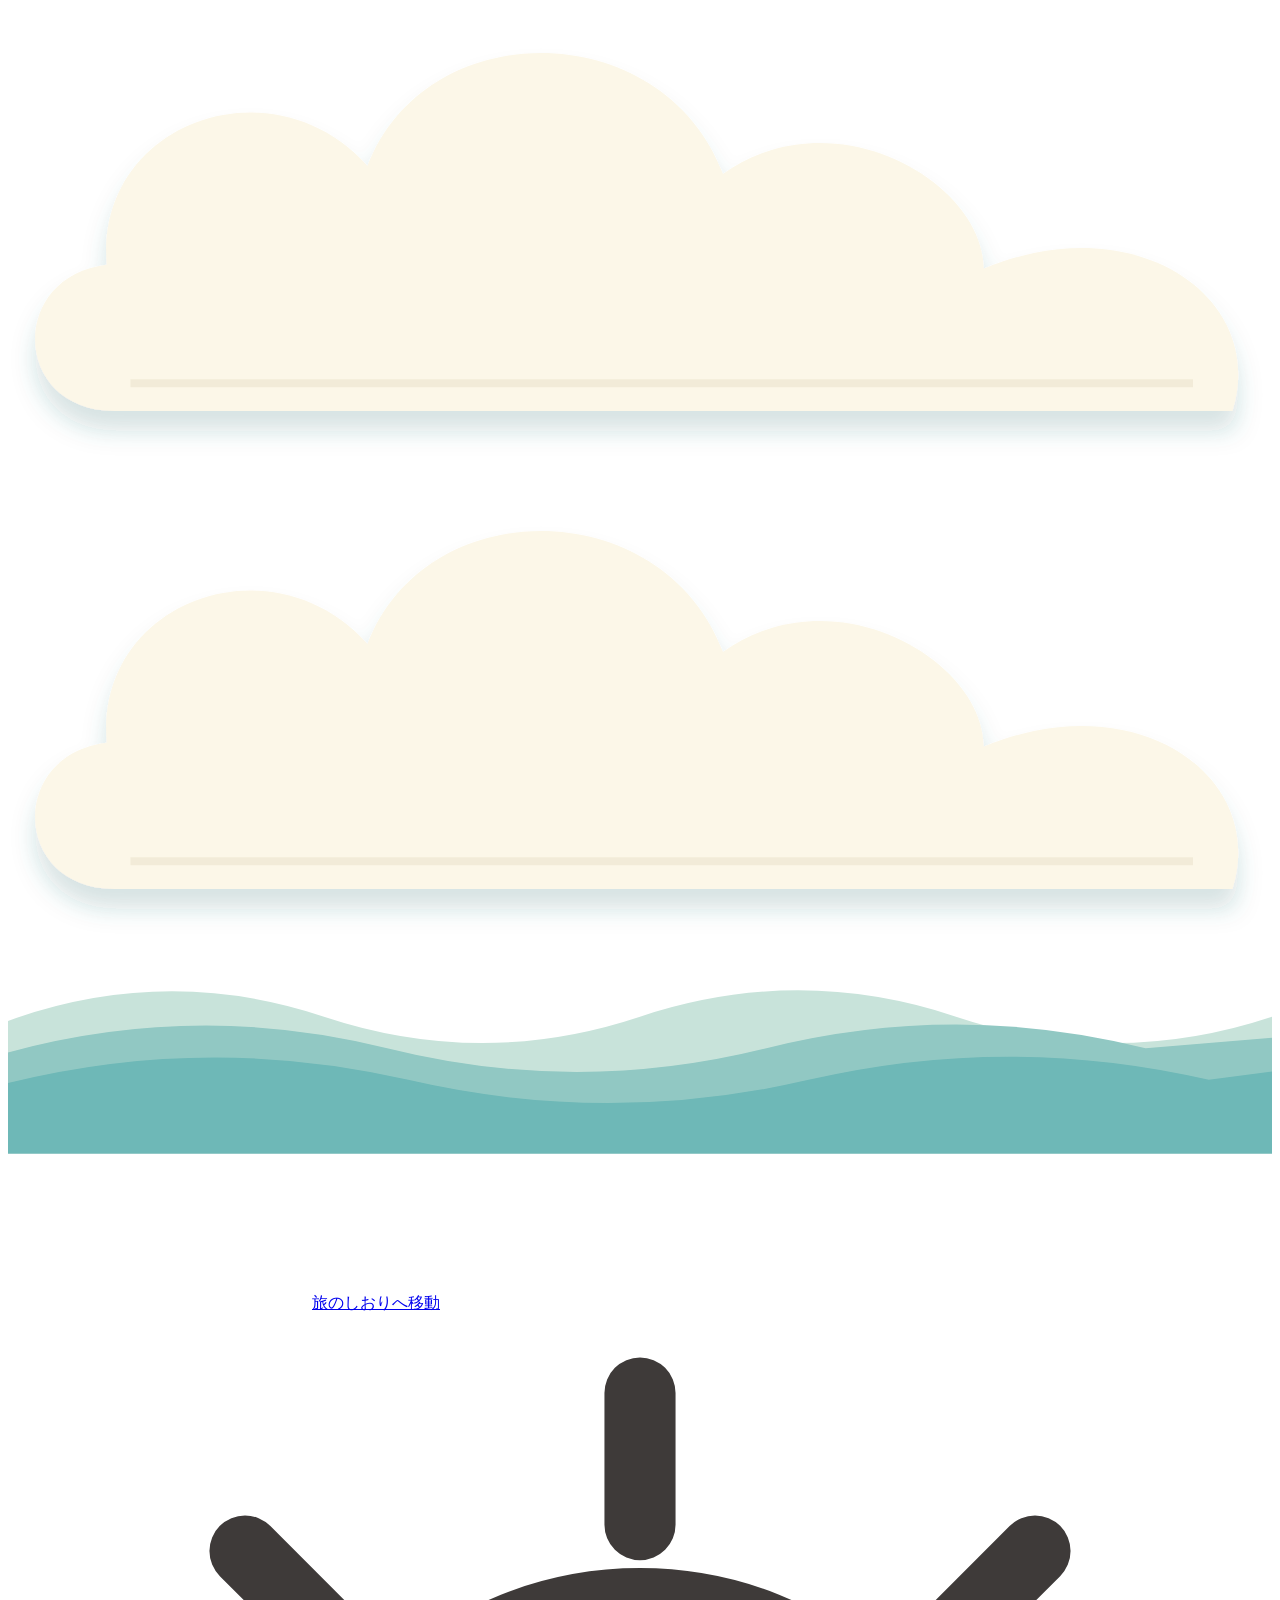
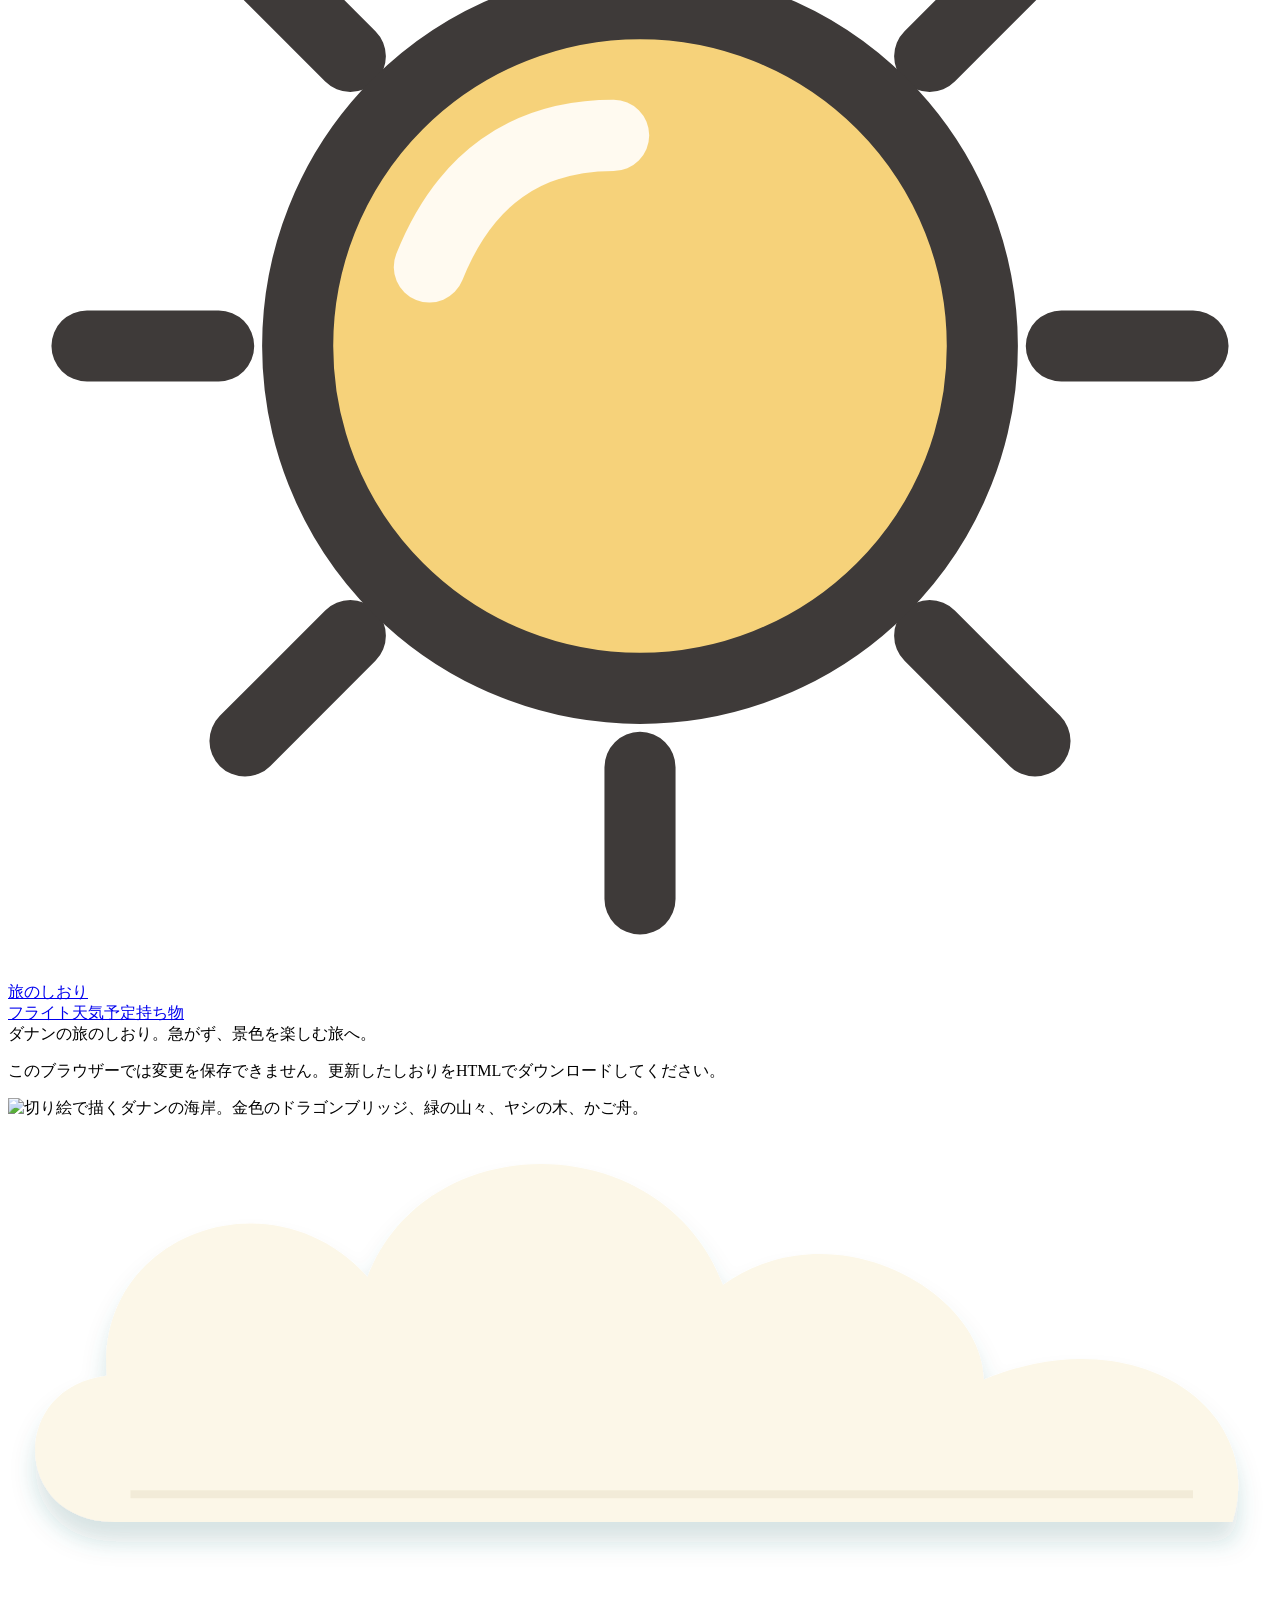
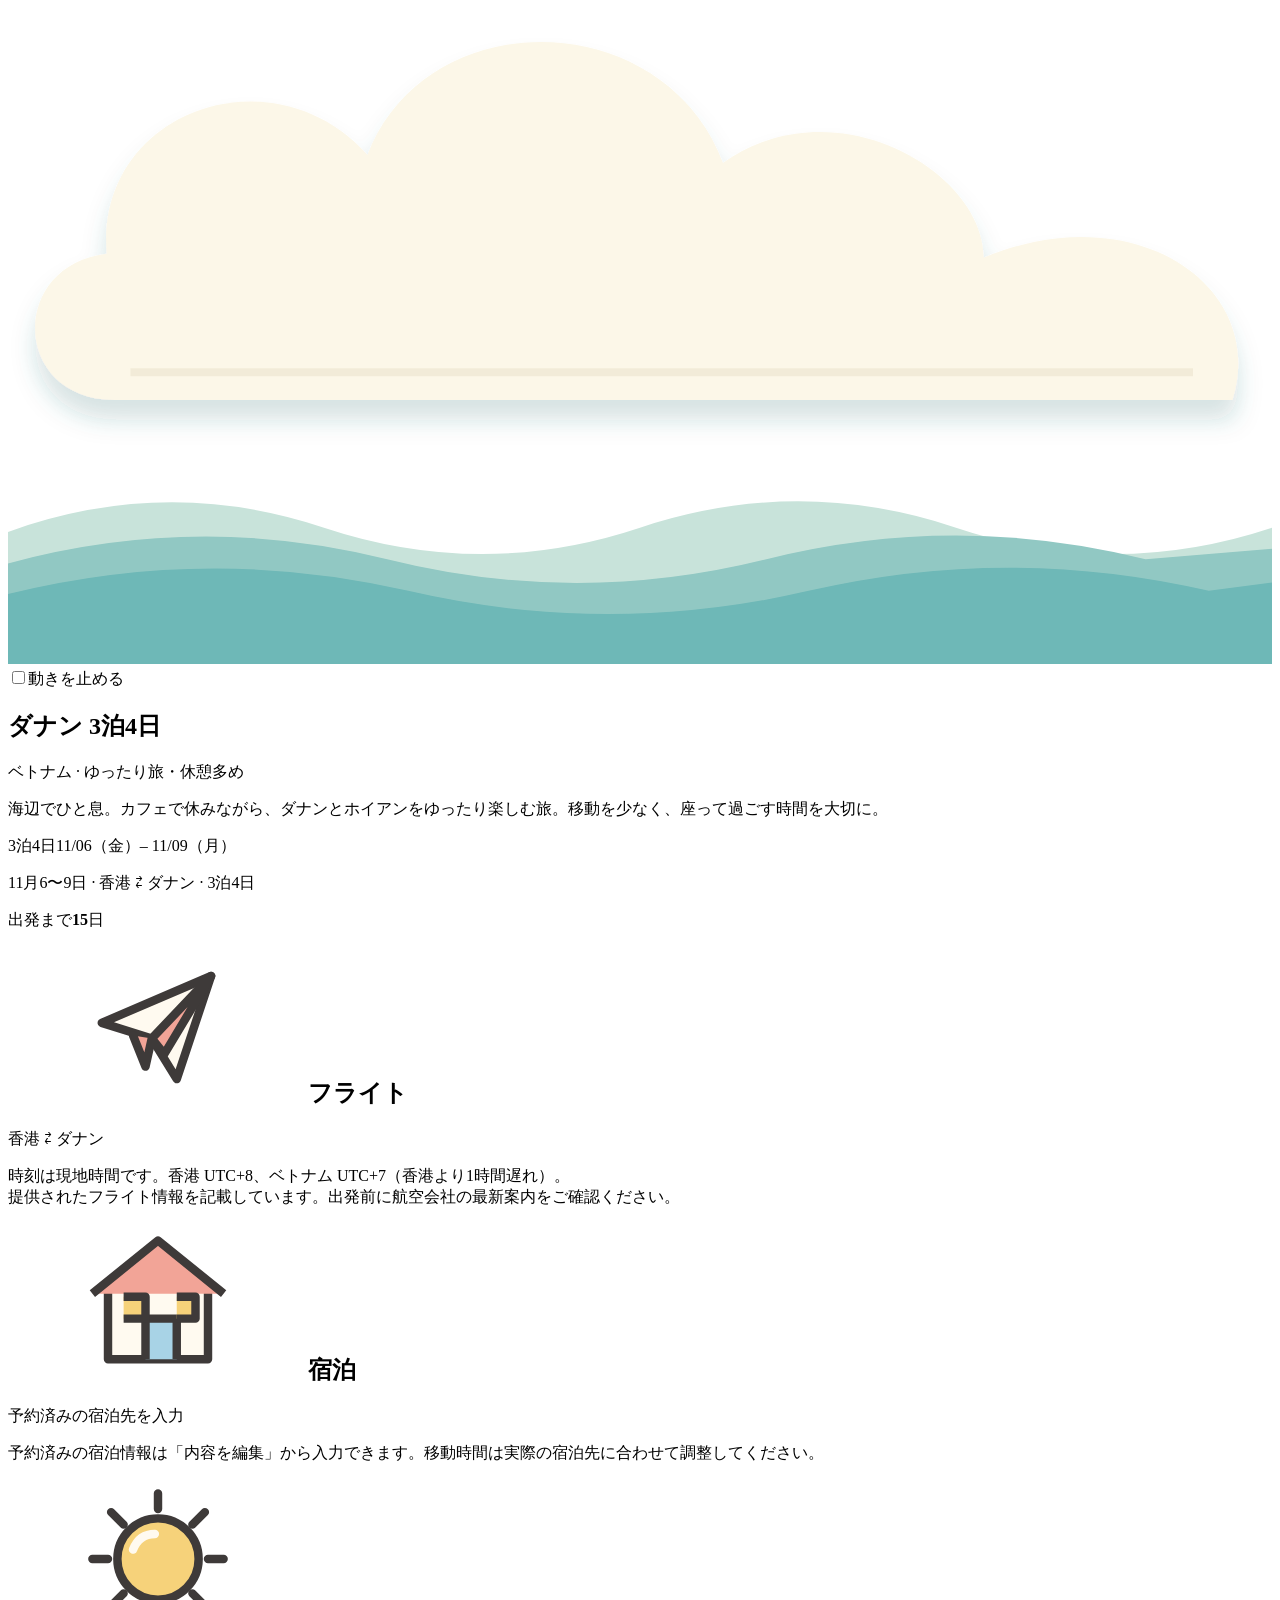
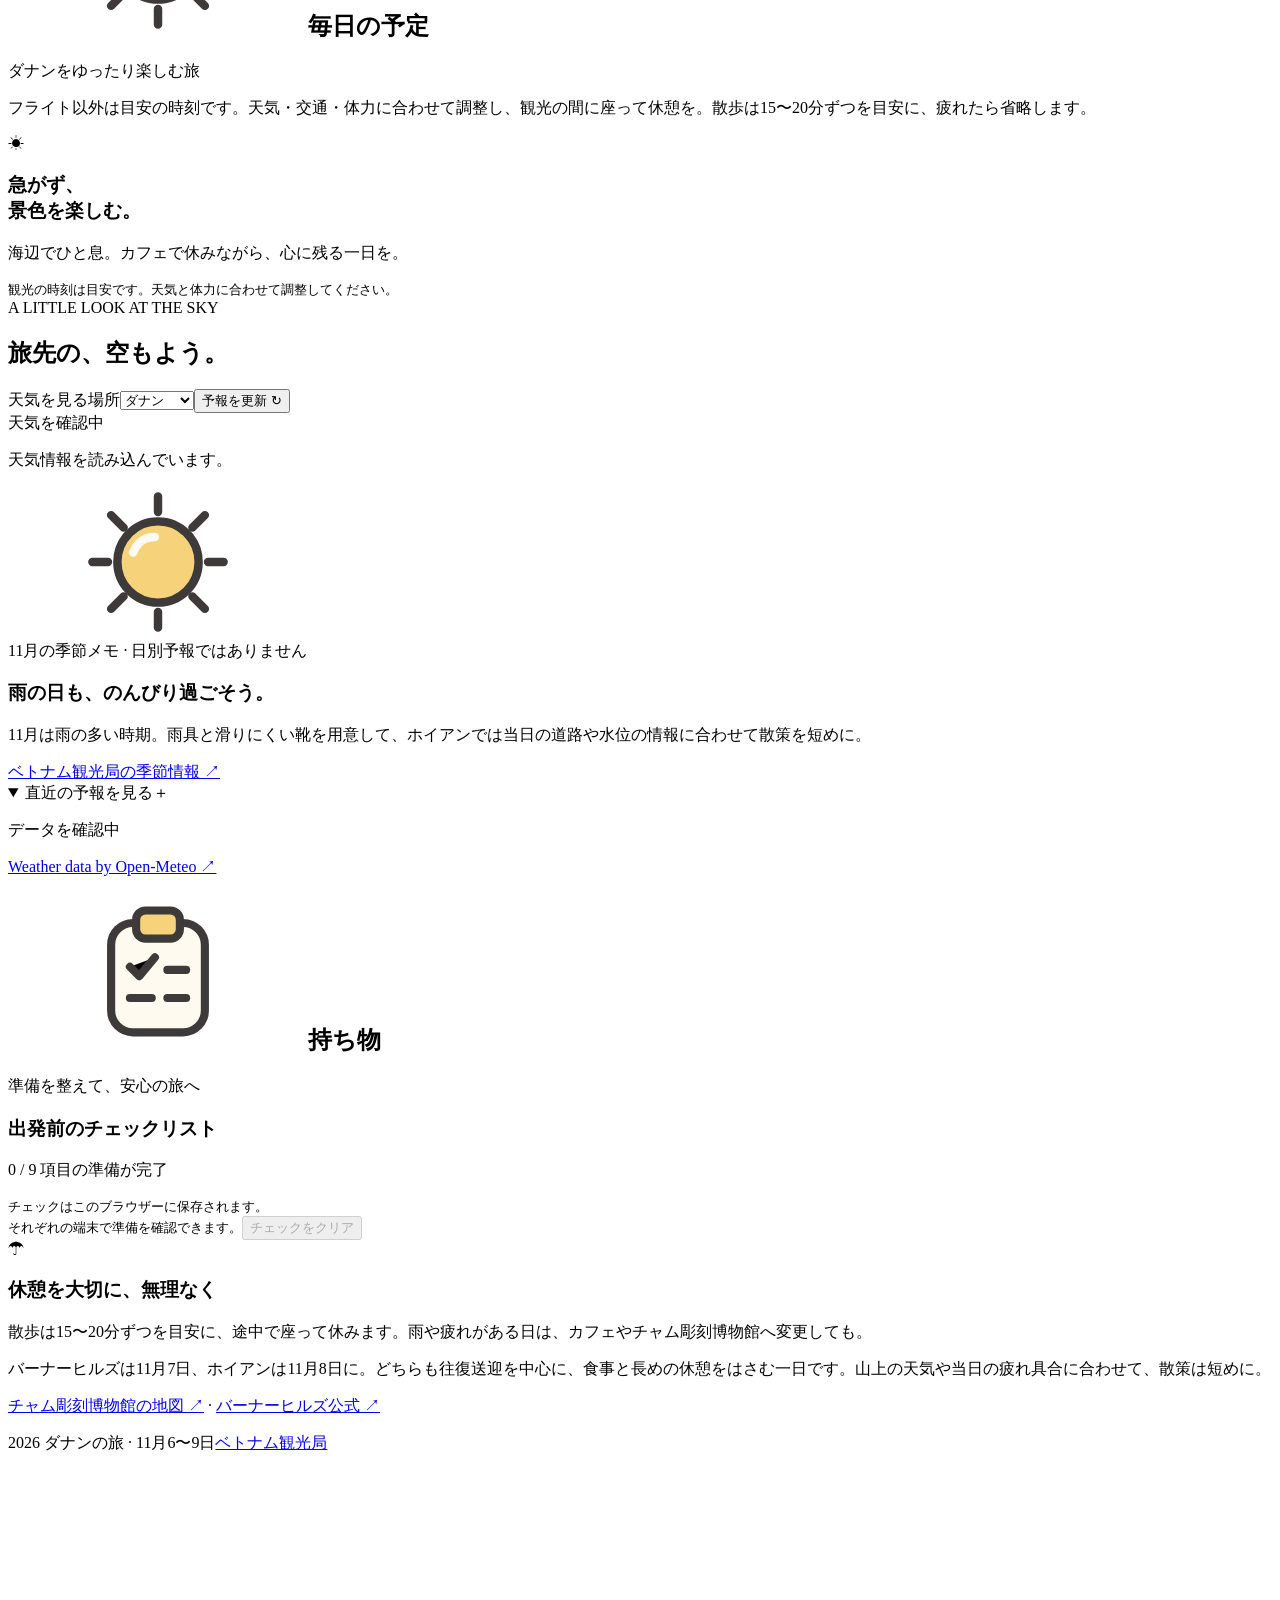
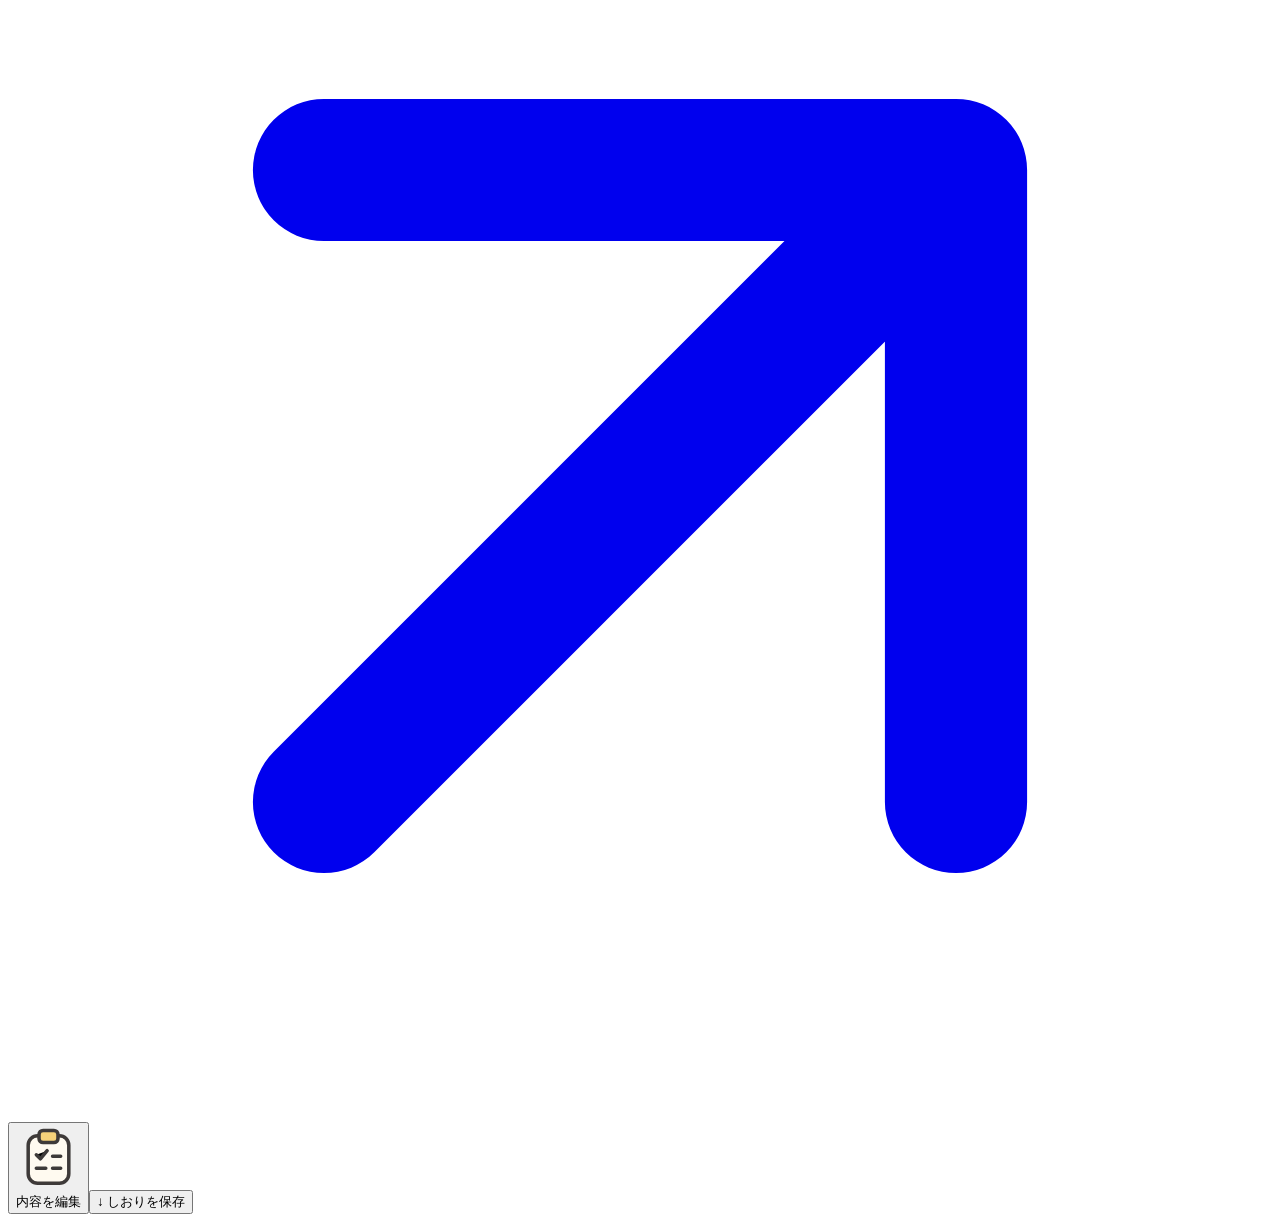
==== src/template.html @ 10da9d97 "Publish Japanese Da Nang and Hoi An trip planner" ====
<!doctype html>
<html lang="ja"><head>
  <meta charset="utf-8">
  <meta name="viewport" content="width=device-width,initial-scale=1">
  <meta name="theme-color" content="#fffcf6">
  <meta name="description" content="2026年11月6〜9日、ダナン3泊4日のゆったり旅。HX548／HX549、休憩多めのダナン観光と一日かけて楽しむホイアン。編集・保存できる日本語の旅のしおりです。">
  <title>ダナン 3泊4日｜旅のしおり</title>
  <style id="site-style">/* SITE_STYLE */</style><style id="appearance-overrides"></style>


<style id="font-face">/* FONT_FACE */</style>
<style id="weather-style">/* WEATHER_STYLE */</style>
<script type="text/plain" id="font-license">/* FONT_LICENSE */</script>
</head>
<body><div class="paper-backdrop" aria-hidden="true"><span class="backdrop-sun"></span><svg class="paper-cloud " viewBox="0 0 320 120" aria-hidden="true"><defs><filter id="paper-background-cloud-shadow" x="-15%" y="-25%" width="140%" height="160%"><feDropShadow dx="0" dy="5" stdDeviation="3" flood-color="#2e6967" flood-opacity=".19"/></filter></defs><path filter="url(#paper-background-cloud-shadow)" d="M27 102C1 102 0 68 25 65C22 29 67 13 91 40C106 1 166 2 181 42C209 22 247 44 247 66C285 50 319 73 310 102Z" fill="#fcf7e8"/><path d="M31 95H300" stroke="#e9e0c9" stroke-width="2" opacity=".5"/></svg><svg class="paper-cloud two" viewBox="0 0 320 120" aria-hidden="true"><defs><filter id="paper-background-cloud-shadow-two" x="-15%" y="-25%" width="140%" height="160%"><feDropShadow dx="0" dy="5" stdDeviation="3" flood-color="#2e6967" flood-opacity=".19"/></filter></defs><path filter="url(#paper-background-cloud-shadow-two)" d="M27 102C1 102 0 68 25 65C22 29 67 13 91 40C106 1 166 2 181 42C209 22 247 44 247 66C285 50 319 73 310 102Z" fill="#fcf7e8"/><path d="M31 95H300" stroke="#e9e0c9" stroke-width="2" opacity=".5"/></svg><svg class="background-waves" viewBox="0 0 1200 180" preserveAspectRatio="none" aria-hidden="true"><path d="M0 54Q150 0 300 50T600 50T900 50T1200 50V180H0Z" fill="#c8e3da"/><path d="M0 84Q180 35 360 80T720 80T1080 80L1200 70V180H0Z" fill="#91c8c3"/><path d="M0 113Q190 66 380 110T760 110T1140 110L1200 102V180H0Z" fill="#6eb8b7"/></svg></div>
  <svg class="icon-definitions" xmlns="http://www.w3.org/2000/svg" aria-hidden="true"><defs>
<symbol id="doodle-plane" viewBox="0 0 48 48"><g stroke="#3e3a39" stroke-width="2.7" stroke-linejoin="round" stroke-linecap="round"><path d="m6 23 35-15-11 33-8-13Z" fill="#fffaf0"></path><path d="m22 28 19-20-15 25-4-5-2 9-4-10" fill="#f2a497"></path></g></symbol>
<symbol id="doodle-house" viewBox="0 0 48 48"><g stroke="#3e3a39" stroke-width="2.7" stroke-linejoin="round"><path d="M8 20v22h32V20L24 7Z" fill="#fffaf0"></path><path d="M3 21 24 4l21 17" fill="#f2a497"></path><path d="M20 42V29h10v13" fill="#a8d3e6"></path><path d="M13 22h7v7h-7m17-7h6v7h-6" fill="#f6d27a"></path></g></symbol>
<symbol id="doodle-sun" viewBox="0 0 48 48"><g stroke="#3e3a39" stroke-width="2.7" stroke-linecap="round" stroke-linejoin="round"><path d="M24 3V8M24 40V45M3 24H8M40 24H45M9 9L13 13M35 35L39 39M9 39L13 35M35 13L39 9"/><circle cx="24" cy="24" r="13" fill="#f6d27a"/><path d="M16 21Q18 16 23 16" fill="none" stroke="#fffaf0"/></g></symbol>
<symbol id="doodle-list" viewBox="0 0 48 48"><g stroke="#3e3a39" stroke-width="2.6" stroke-linecap="round" stroke-linejoin="round"><rect x="9" y="8" width="30" height="35" rx="7" fill="#fffaf0"></rect><rect x="17" y="4" width="14" height="9" rx="3" fill="#f6d27a"></rect><path d="m15 22 3 3 5-6m4 4h6M15 32h7m5 0h6"></path></g></symbol>
<symbol id="doodle-bag" viewBox="0 0 48 48"><g stroke="#3e3a39" stroke-width="2.7" stroke-linecap="round" stroke-linejoin="round"><path d="M18 11V5h12v6m-15 32v2m18-2v2"></path><rect x="6" y="11" width="36" height="31" rx="10" fill="#f2a497"></rect><rect x="13" y="18" width="8" height="11" rx="3" fill="#f6d27a"></rect><rect x="27" y="18" width="8" height="11" rx="3" fill="#f6d27a"></rect><path d="M22 35q2 2 4 0"></path></g></symbol>
<symbol id="doodle-bus" viewBox="0 0 48 48"><g stroke="#3e3a39" stroke-width="2.6" stroke-linejoin="round"><rect x="6" y="10" width="36" height="27" rx="7" fill="#f2a497"></rect><path d="M12 16H36V27H12Z" fill="#a8d3e6"></path><path d="M24 16V27"></path><circle cx="15" cy="38" r="5" fill="#3e3a39"></circle><circle cx="34" cy="38" r="5" fill="#3e3a39"></circle><path d="M11 32H16M32 32H37" stroke="#fffaf0"></path></g></symbol><symbol id="doodle-airplane" viewBox="0 0 48 48"><g transform="rotate(35 24 24)" stroke="#3e3a39" stroke-width="2.3" stroke-linecap="round" stroke-linejoin="round"><path d="M21 18V7C21 2 27 2 27 7V18L42 28V32L27 27V37L33 41V44L24 41L15 44V41L21 37V27L6 32V28Z" fill="#fffaf0"></path><path d="M21 20L8 29M27 20L40 29" stroke="#a8d3e6" stroke-width="3"></path><path d="M23 10H25M23 14H25" stroke="#3e3a39" stroke-width="2"></path><path d="M23 34H25M22 38H26" stroke="#f2a497" stroke-width="2.5"></path></g></symbol><symbol id="doodle-heart" viewBox="0 0 48 48"><path d="M24 41C19 36 5 26 5 15C5 3 20 1 24 12C28 1 43 3 43 15C43 26 29 36 24 41Z" fill="#f2a497" stroke="#3e3a39" stroke-width="3" stroke-linejoin="round"></path></symbol></defs></svg>
  <a class="skip" href="#main">旅のしおりへ移動</a>
  <header class="topbar">
    <div class="wrap nav-inner">
      <a class="brand" href="#main" aria-label="旅のしおり、ページの先頭へ"><svg class="header-sun" viewBox="0 0 48 48" aria-hidden="true"><use href="#doodle-sun"></use></svg>旅のしおり</a>
      <nav class="nav-links" aria-label="しおりのメニュー"><a href="#flights">フライト</a><a href="#weather">天気</a><a href="#itinerary" aria-current="location">予定</a><a href="#prepare">持ち物</a></nav>
      
    </div>
  </header>
  <main id="main" class="wrap">
    <div class="sample-strip"><span id="sample-label">ダナンの旅のしおり。</span><span>急がず、景色を楽しむ旅へ。</span></div>
    <p id="storage-warning" class="storage-warning hidden" role="status">このブラウザーでは変更を保存できません。更新したしおりをHTMLでダウンロードしてください。</p>
    <section class="hero" aria-labelledby="trip-title">
      <div class="hero-art paper-hero" id="hero-art" role="button" tabindex="0" aria-label="切り絵の海岸アニメーションを再生" title="クリックすると紙の雲と波が動きます"><img class="paper-cover" src="/* COVER_IMAGE */" width="1448" height="1086" alt="切り絵で描くダナンの海岸。金色のドラゴンブリッジ、緑の山々、ヤシの木、かご舟。"><svg class="paper-cloud one" viewBox="0 0 320 120" aria-hidden="true"><defs><filter id="paper-cloud-shadow-one" x="-15%" y="-25%" width="140%" height="160%"><feDropShadow dx="0" dy="5" stdDeviation="3" flood-color="#2e6967" flood-opacity=".19"/></filter></defs><path filter="url(#paper-cloud-shadow-one)" d="M27 102C1 102 0 68 25 65C22 29 67 13 91 40C106 1 166 2 181 42C209 22 247 44 247 66C285 50 319 73 310 102Z" fill="#fcf7e8"/><path d="M31 95H300" stroke="#e9e0c9" stroke-width="2" opacity=".5"/></svg><svg class="paper-cloud two" viewBox="0 0 320 120" aria-hidden="true"><defs><filter id="paper-cloud-shadow-two" x="-15%" y="-25%" width="140%" height="160%"><feDropShadow dx="0" dy="5" stdDeviation="3" flood-color="#2e6967" flood-opacity=".19"/></filter></defs><path filter="url(#paper-cloud-shadow-two)" d="M27 102C1 102 0 68 25 65C22 29 67 13 91 40C106 1 166 2 181 42C209 22 247 44 247 66C285 50 319 73 310 102Z" fill="#fcf7e8"/><path d="M31 95H300" stroke="#e9e0c9" stroke-width="2" opacity=".5"/></svg><svg class="paper-waves" viewBox="0 0 1200 180" preserveAspectRatio="none" aria-hidden="true"><path d="M0 54Q150 0 300 50T600 50T900 50T1200 50V180H0Z" fill="#c8e3da"/><path d="M0 84Q180 35 360 80T720 80T1080 80L1200 70V180H0Z" fill="#91c8c3"/><path d="M0 113Q190 66 380 110T760 110T1140 110L1200 102V180H0Z" fill="#6eb8b7"/></svg></div>
      <div class="cover-motion-bar"><label><input id="motion-toggle" type="checkbox">動きを止める</label></div><div class="hero-top"><div class="hero-copy"><h1 id="trip-title">ダナン 3泊4日</h1><p class="eyebrow" id="trip-eyebrow">ベトナム · ゆったり旅・休憩多め</p><p class="hero-sub" id="trip-subtitle">海辺でひと息。カフェで休みながら、ダナンとホイアンをゆったり楽しむ旅。移動を少なく、座って過ごす時間を大切に。</p><div class="hero-foot"><div class="date-label"><span class="pill" id="trip-length">3泊4日</span><span id="trip-dates">11/06（金）– 11/09（月）</span></div><p class="trip-note" id="trip-note">11月6〜9日 · 香港 ⇄ ダナン · 3泊4日</p></div></div><div class="countdown" aria-label="出発まで"><span id="countdown-top">出発まで</span><strong id="countdown-number">15</strong><span id="countdown-bottom">日</span></div></div>
    </section>
    <section class="section" id="flights" aria-labelledby="flights-title"><div class="section-head"><h2 id="flights-title"><span class="section-icon" aria-hidden="true"><svg class="doodle-icon" aria-hidden="true"><use href="#doodle-plane"></use></svg></span>フライト</h2><span class="section-kicker">香港 ⇄ ダナン</span></div><div class="flights" id="flight-cards"></div><p class="transport-note">時刻は現地時間です。香港 UTC+8、ベトナム UTC+7（香港より1時間遅れ）。<br>提供されたフライト情報を記載しています。出発前に航空会社の最新案内をご確認ください。</p></section>
    <section class="section" id="accommodation" aria-labelledby="stays-title"><div class="section-head"><h2 id="stays-title"><span class="section-icon" style="background:var(--yellow)" aria-hidden="true"><svg class="doodle-icon" aria-hidden="true"><use href="#doodle-house"></use></svg></span>宿泊</h2><span class="section-kicker">予約済みの宿泊先を入力</span></div><div class="hotel-grid" id="stay-cards"></div><p class="transport-note">予約済みの宿泊情報は「内容を編集」から入力できます。移動時間は実際の宿泊先に合わせて調整してください。</p></section>
    <section class="section" id="itinerary" aria-labelledby="itinerary-title"><div class="section-head"><h2 id="itinerary-title"><span class="section-icon" style="background:var(--coral)" aria-hidden="true"><svg class="doodle-icon" aria-hidden="true"><use href="#doodle-sun"></use></svg></span>毎日の予定</h2><span class="section-kicker">ダナンをゆったり楽しむ旅</span></div><p class="transport-note itinerary-guidance">フライト以外は目安の時刻です。天気・交通・体力に合わせて調整し、観光の間に座って休憩を。散歩は15〜20分ずつを目安に、疲れたら省略します。</p><div class="days" id="day-tabs" role="tablist" aria-label="日付を選択"></div><div class="day-layout"><div id="day-panel" class="day-panel" role="tabpanel" tabindex="0" aria-labelledby="day-tab-0"></div><aside class="margin-note"><span class="note-star" aria-hidden="true">☀</span><h3>急がず、<br>景色を楽しむ。</h3><p>海辺でひと息。カフェで休みながら、心に残る一日を。</p><div class="little-rule"></div><small>観光の時刻は目安です。天気と体力に合わせて調整してください。</small></aside></div></section>
        <section id="weather" class="weather-section" aria-labelledby="weather-title"><div class="section-wrap">
      <div class="section-heading"><div><span class="eyebrow">A LITTLE LOOK AT THE SKY</span><h2 id="weather-title">旅先の、空もよう。</h2></div><div class="weather-controls"><label class="select-wrap"><span class="sr-only">天気を見る場所</span><select id="weather-place"><option value="danang">ダナン</option><option value="hoian">ホイアン</option></select></label><button id="weather-refresh" class="button button-small" type="button">予報を更新 ↻</button></div></div>
      <div class="weather-intro"><div><span class="status-chip" id="weather-mode">天気を確認中</span><p id="weather-summary" role="status">天気情報を読み込んでいます。</p></div><div id="weather-current" class="weather-current"></div></div>
      <div id="weather-cards" class="weather-cards" aria-label="旅行日の天気"></div>
      <div class="weather-seasonal paper-note" id="weather-seasonal"><div class="seasonal-art" aria-hidden="true"><svg><use href="#doodle-sun"/></svg><span class="paper-drop"></span></div><div><span class="tiny-label">11月の季節メモ · 日別予報ではありません</span><h3>雨の日も、のんびり過ごそう。</h3><p>11月は雨の多い時期。雨具と滑りにくい靴を用意して、ホイアンでは当日の道路や水位の情報に合わせて散策を短めに。</p><a class="text-link" href="https://vietnam.travel/things-to-do/weather-and-climate-vietnam" target="_blank" rel="noopener noreferrer">ベトナム観光局の季節情報 ↗</a></div></div>
      <details class="nearby-weather" open><summary><span id="weather-nearby-heading">直近の予報を見る</span><span aria-hidden="true">＋</span></summary><div id="weather-nearby" class="weather-nearby"></div></details>
      <div class="weather-footnote"><p id="weather-updated">データを確認中</p><a href="https://open-meteo.com/" target="_blank" rel="noopener noreferrer">Weather data by Open-Meteo ↗</a></div>
    </div></section>
    <section class="section" id="prepare" aria-labelledby="prepare-title"><div class="section-head"><h2 id="prepare-title"><span class="section-icon" style="background:var(--green)" aria-hidden="true"><svg class="doodle-icon" aria-hidden="true"><use href="#doodle-list"></use></svg></span>持ち物</h2><span class="section-kicker">準備を整えて、安心の旅へ</span></div><div class="prepare-grid"><div class="paper-card"><h3>出発前のチェックリスト</h3><p class="check-progress" id="check-progress" aria-live="polite">0 / 9 項目の準備が完了</p><ul class="checklist" id="checklist"></ul><div class="check-bottom"><small>チェックはこのブラウザーに保存されます。<br>それぞれの端末で準備を確認できます。</small><button type="button" class="text-button" id="reset-checks" disabled="">チェックをクリア</button></div></div><div class="paper-card reminder-card"><span class="section-icon" style="background:var(--yellow)" aria-hidden="true">☂</span><h3>休憩を大切に、無理なく</h3><p>散歩は15〜20分ずつを目安に、途中で座って休みます。雨や疲れがある日は、カフェやチャム彫刻博物館へ変更しても。</p><p>バーナーヒルズは11月7日、ホイアンは11月8日に。どちらも往復送迎を中心に、食事と長めの休憩をはさむ一日です。山上の天気や当日の疲れ具合に合わせて、散策は短めに。</p><p><a href="https://www.google.com/maps/search/?api=1&amp;query=Da+Nang+Museum+of+Cham+Sculpture" target="_blank" rel="noopener noreferrer">チャム彫刻博物館の地図 ↗</a> · <a href="https://sunworld.vn/en/banahills" target="_blank" rel="noopener noreferrer">バーナーヒルズ公式 ↗</a></p></div></div></section>
  </main>
  <footer class="wrap footer"><span>2026 ダナンの旅 · 11月6〜9日</span><a href="https://vietnam.travel/jp" target="_blank" rel="noopener noreferrer">ベトナム観光局<svg class="external-link-icon" viewBox="0 0 16 16" aria-hidden="true"><path d="M4 12L12 4M4 4H12V12" fill="none" stroke="currentColor" stroke-width="1.8" stroke-linecap="round" stroke-linejoin="round"></path></svg></a><button class="button edit-nav" id="edit-trip" type="button"><svg class="button-icon" viewBox="0 0 48 48" aria-hidden="true"><use href="#doodle-list"></use></svg>内容を編集</button><button class="button primary" type="button" id="download-html">↓ しおりを保存</button></footer>
  <dialog id="trip-editor" aria-labelledby="editor-title"><form id="editor-form"><div class="dialog-head"><div><h2 id="editor-title">旅のしおりを編集</h2><p>変更はこの端末に保存されます。更新したHTMLをダウンロードすると、しおりを保存できます。サイトを更新すると旅の仲間にも新版が表示されます。</p></div><button class="close-button" type="button" id="close-editor" aria-label="編集を閉じる">×</button></div><div class="editor-body"><p class="editor-error hidden" id="editor-error" role="alert"></p><div class="editor-tabs" role="tablist" aria-label="編集モード">
      <button id="editor-content-tab" type="button" role="tab" aria-selected="true" aria-controls="editor-content-panel">旅程と内容</button>
      <button id="editor-appearance-tab" type="button" role="tab" aria-selected="false" aria-controls="editor-appearance-panel" tabindex="-1">文字と配色</button>
    </div><div id="editor-content-panel" role="tabpanel" aria-labelledby="editor-content-tab"><div class="field"><label for="edit-title">しおりのタイトル</label><input id="edit-title" maxlength="80" required=""></div><div class="field"><label for="edit-subtitle">旅の紹介</label><textarea id="edit-subtitle" rows="2" maxlength="300"></textarea></div><div class="editor-row"><div class="field"><label for="edit-start">出発日</label><input id="edit-start" type="date" min="2000-01-01" max="2100-12-31" required=""></div><div class="field"><label for="edit-eyebrow">タイトルの上の短い見出し</label><input id="edit-eyebrow" maxlength="80"></div></div><div class="field"><label for="edit-note">旅のメモ</label><input id="edit-note" maxlength="120"></div><label class="check-label"><input id="edit-sample" type="checkbox"><span>「サンプルのしおり」と表示する</span></label>
    <details open=""><summary>毎日の予定</summary><div class="day-edit-tools"><select id="edit-day" aria-label="編集する日を選択"></select><button class="button small quiet" id="add-day" type="button">＋ 1日追加</button><button class="button small quiet" id="remove-day" type="button">－ 1日削除</button></div><div class="field"><label for="edit-day-title">この日のテーマ</label><input id="edit-day-title" maxlength="100" required=""></div><input type="hidden" id="edit-day-note"><div class="field"><label for="edit-stops">予定を1行に1件ずつ入力</label><textarea id="edit-stops" rows="7" spellcheck="false"></textarea><small>書式：<strong>時刻 | 種類 | 見出し | メモ | 地図リンク</strong><br>種類：walk 散歩、food 食事、train 移動、plan 観光、other その他。メモとリンクは空欄可。時刻は「未定」でも入力できます。<br>例：09:00 | food | 朝食 | ゆっくり食事を</small></div></details>
    <details><summary>フライト情報</summary><div id="flight-editor"></div><p class="note" style="font-size:12px;line-height:1.7">フライト情報は手入力です。運航状況は自動更新されません。</p></details>
    <details><summary>チェックリストと宿泊情報</summary><div class="field"><label for="edit-checklist">持ち物を1行に1件ずつ入力</label><textarea id="edit-checklist" rows="5"></textarea></div><div class="field"><label for="edit-stays">宿泊先を1行に1件ずつ入力</label><textarea id="edit-stays" rows="4"></textarea><small>書式：<strong>宿泊者 | 宿泊先名 | 住所 | 電話 | 移動メモ | 地図リンク</strong>。最後の項目は空欄でもかまいません。</small></div></details>
    </div>
    <section id="editor-appearance-panel" class="hidden" role="tabpanel" aria-labelledby="editor-appearance-tab">
      <p class="appearance-intro">調整する文字を選び、サイズ・色・太字を変更できます。日本語が読みやすい丸みのある書体を使用します。</p>
      <div class="field"><label for="style-target">調整する項目</label><select id="style-target"><option value="hero">メインタイトル</option><option value="eyebrow">旅の短い見出し</option><option value="tripDate">旅行日程</option><option value="navigation">上部メニュー</option><option value="sections">セクション見出し</option><option value="hotel">宿泊先名</option><option value="checkTitle">チェックリストの見出し</option><option value="dayTitle">各日の見出し</option><option value="dates">日付タブ</option><option value="stopTitle">予定の見出し</option><option value="notes">本文とメモ</option><option value="flightTime">フライトの発着時刻</option><option value="timelineTime">予定の時刻</option><option value="countdownNumber">カウントダウンの数字</option><option value="countdownText">カウントダウンの説明</option><option value="checkItems">持ち物の項目</option><option value="labels">小さな文字とラベル</option><option value="links">リンクと電話番号</option></select><p class="style-scope" id="style-scope"></p></div>
      <div class="style-preview-card"><span class="style-preview-label">プレビュー</span><div id="style-preview" class="style-preview"></div></div>
      <div class="style-controls">
        <div class="field"><label for="style-size">文字サイズ（px）</label><div class="style-size-controls"><input id="style-size-range" type="range" min="8" max="64" step="1" aria-label="ドラッグして文字サイズを調整"><input id="style-size" type="number" min="8" max="64" step="1" inputmode="numeric"></div><small>8〜64pxで調整できます。変更しない項目は元のサイズを保ちます。</small></div>
        <div class="field"><label for="style-color">文字色</label><div class="style-color-controls"><input id="style-color" type="color"><input id="style-color-hex" type="text" pattern="#[0-9a-fA-F]{6}" maxlength="7" spellcheck="false" aria-label="文字色のカラーコード"></div><div id="style-palette" class="style-palette" aria-label="カラーパレット"><button class="style-swatch" type="button" data-color="#3E3A39" aria-label="チャコール #3E3A39" title="チャコール #3E3A39" style="--swatch: #3E3A39;"></button><button class="style-swatch" type="button" data-color="#807B73" aria-label="ウォームグレー #807B73" title="ウォームグレー #807B73" style="--swatch: #807B73;"></button><button class="style-swatch" type="button" data-color="#F2A497" aria-label="コーラルピンク #F2A497" title="コーラルピンク #F2A497" style="--swatch: #F2A497;"></button><button class="style-swatch" type="button" data-color="#F6D27A" aria-label="山吹色 #F6D27A" title="山吹色 #F6D27A" style="--swatch: #F6D27A;"></button><button class="style-swatch" type="button" data-color="#A8D3E6" aria-label="水色 #A8D3E6" title="水色 #A8D3E6" style="--swatch: #A8D3E6;"></button><button class="style-swatch" type="button" data-color="#B9DAA5" aria-label="若竹色 #B9DAA5" title="若竹色 #B9DAA5" style="--swatch: #B9DAA5;"></button></div></div>
        <div class="field"><label class="style-bold-label" for="style-bold"><input id="style-bold" type="checkbox"><span>太字</span></label></div>
      </div>
      <div class="style-reset-actions"><button id="reset-style-target" class="button quiet small" type="button">この項目を元に戻す</button><button id="reset-all-styles" class="button quiet small" type="button">文字設定をすべて元に戻す</button></div>
      <p class="style-save-note">変更はすぐプレビューに反映されます。「変更を保存」で確定し、キャンセルや閉じる操作で元に戻ります。共有版を更新するには、保存後にHTMLをダウンロードしてサイトを更新してください。</p>
    </section></div><div class="dialog-actions"><button class="button quiet" id="cancel-editor" type="button">キャンセル</button><button class="button primary" type="submit">変更を保存<span class="tick-icon" aria-hidden="true"></span></button></div></form></dialog>
  <div id="toast" class="toast hidden" role="status" aria-live="polite"></div>
  <template id="flight-scene-template">
    <svg class="summary-scene flight-scene" viewBox="0 0 240 220" xmlns="http://www.w3.org/2000/svg" aria-hidden="true" focusable="false">
      <path class="scene-sky" d="M47 77C52 45 80 35 104 46C126 22 164 35 173 57C204 51 228 74 222 104C240 128 225 153 199 157C188 194 148 208 119 188C89 210 47 194 47 169C13 166 8 137 24 117C17 98 28 83 47 77Z" fill="#b9dfe4"></path>
      <g class="scene-cloud scene-cloud-top" stroke="#3e3a39" stroke-width="3" stroke-linejoin="round">
        <path d="M77 52C63 52 61 31 76 28C75 8 102 3 110 23C130 20 139 48 119 52Z" fill="#d8edef"></path>
        <path d="M78 43H117" stroke="#a8d3e6" stroke-width="4" stroke-linecap="round"></path>
        <path d="M91 18H95M85 22H86M120 37H121" stroke="#fffaf0" stroke-width="3" stroke-linecap="round"></path>
      </g>
      <g class="scene-contrails" fill="none" stroke="#fffaf0" stroke-width="3.5" stroke-linecap="round">
        <path d="M45 126L76 118M47 139L84 129M63 149L88 142"></path>
      </g>
      <g class="scene-star" style="--twinkle-delay:-.7s" stroke="#3e3a39" stroke-width="2.6" stroke-linejoin="round">
        <path d="M209 118L213 125L220 126L215 132L216 140L209 136L202 140L203 132L198 126L206 125Z" fill="#f6d27a"></path>
      </g>
      <g class="scene-star" style="--twinkle-delay:-2.1s" stroke="#3e3a39" stroke-width="2.6" stroke-linejoin="round">
        <path d="M112 176L116 181L122 181L119 187L120 193L113 191L107 195L106 188L101 184L108 181Z" fill="#f6d27a"></path>
      </g>
      <g class="scene-star" style="--twinkle-delay:-1.2s" stroke="#3e3a39" stroke-width="2.3" stroke-linejoin="round">
        <path d="M32 79L35 83L40 83L37 88L38 93L33 91L29 94L28 89L24 86L29 84Z" fill="#f6d27a"></path>
      </g>
      <g class="scene-plane-launch scene-motion">
        <g class="scene-plane-bob">
          <g transform="rotate(-5 128 110)" stroke="#3e3a39" stroke-width="3.2" stroke-linejoin="round" stroke-linecap="round">
            <path d="M70 107L49 75Q45 69 51 66L59 64Q65 63 70 69L101 101Z" fill="#f5adbf"></path>
            <path d="M119 102L91 68Q87 62 94 60L104 58Q110 58 115 63L151 96Z" fill="#f7b8c8"></path>
            <path d="M64 102C83 101 164 88 181 88C198 88 211 96 211 104C211 113 201 120 187 122L81 138C64 141 52 138 49 131C47 124 52 111 64 102Z" fill="#fffaf0"></path>
            <path d="M190 91Q201 94 207 102L194 106Q189 107 186 102Z" fill="#a8d3e6"></path>
            <g fill="#a8d3e6" stroke-width="2.5">
              <rect x="84" y="112" width="7" height="9" rx="3.5"></rect><rect x="101" y="109" width="7" height="9" rx="3.5"></rect>
              <rect x="118" y="106" width="7" height="9" rx="3.5"></rect><rect x="135" y="103" width="7" height="9" rx="3.5"></rect>
              <rect x="152" y="100" width="7" height="9" rx="3.5"></rect><rect x="169" y="97" width="7" height="9" rx="3.5"></rect>
            </g>
            <path d="M138 130L159 126L166 139Q167 145 159 146L141 144Z" fill="#f2a497"></path>
            <path d="M117 122L100 160Q97 166 105 165L118 163Q124 162 127 158L154 117Z" fill="#f5adbf"></path>
            <path d="M66 120L46 125Q39 127 41 134Q43 140 50 139L68 132Z" fill="#f7b8c8"></path>
            <path d="M107 154L120 135" stroke="#fffaf0" stroke-width="3.5"></path>
          </g>
        </g>
      </g>
      <g class="scene-cloud" stroke="#3e3a39" stroke-width="3" stroke-linejoin="round">
        <path d="M23 184C7 183 7 162 23 159C19 140 43 131 54 146C70 137 85 151 82 165C99 169 94 187 79 188Z" fill="#f7b4c7"></path>
        <path d="M25 179H76" stroke="#f2a497" stroke-width="4" stroke-linecap="round"></path>
        <path d="M52 170C45 170 44 160 51 157C51 146 67 144 71 154C83 150 90 168 78 170Z" fill="#fffaf0" stroke-width="2.6"></path>
        <path d="M33 149H35M30 154H31" stroke="#fffaf0" stroke-width="3" stroke-linecap="round"></path>
      </g>
      <g class="scene-cloud scene-cloud-right" stroke="#3e3a39" stroke-width="3" stroke-linejoin="round">
        <path d="M177 177C158 177 157 155 174 151C170 132 195 121 207 139C227 132 240 155 225 166C227 175 218 180 208 178Z" fill="#f7b4c7"></path>
        <path d="M178 171H213" stroke="#f2a497" stroke-width="4" stroke-linecap="round"></path>
        <path d="M204 162C196 162 194 151 202 149C201 138 218 134 222 146C234 142 242 160 230 162Z" fill="#fffaf0" stroke-width="2.6"></path>
        <path d="M185 139H187M191 136H193" stroke="#fffaf0" stroke-width="3" stroke-linecap="round"></path>
      </g>
      <g fill="#fffaf0">
        <path class="scene-sparkle" style="--twinkle-delay:-.3s" d="M207 46L210 52L216 55L210 58L207 64L204 58L198 55L204 52Z"></path>
        <path class="scene-sparkle" style="--twinkle-delay:-1.5s" d="M66 72L69 77L74 80L69 83L66 88L63 83L58 80L63 77Z"></path>
        <path class="scene-sparkle" style="--twinkle-delay:-2.2s" d="M36 112L39 117L44 120L39 123L36 128L33 123L28 120L33 117Z"></path>
        <path class="scene-sparkle" style="--twinkle-delay:-1s" d="M153 178L155 183L160 185L155 187L153 192L151 187L146 185L151 183Z"></path>
        <circle cx="136" cy="199" r="3.5"></circle><circle cx="166" cy="66" r="2.4"></circle><circle cx="92" cy="173" r="2.7"></circle>
      </g>
    </svg>
  </template>
  <template id="coast-scene-template"><svg class="summary-scene coast-scene" viewBox="0 0 240 220" xmlns="http://www.w3.org/2000/svg" aria-hidden="true" focusable="false"><path class="scene-sky" d="M24 70Q47 28 87 42Q128 16 169 42Q218 39 220 88Q241 119 217 153Q213 195 166 193Q123 215 86 190Q35 204 26 161Q3 119 24 70Z" fill="#d8edef"/><g stroke="#3e3a39" stroke-width="3" stroke-linecap="round" stroke-linejoin="round"><g class="scene-motion coast-sun"><circle cx="91" cy="81" r="30" fill="#f6d27a"/><path d="M91 39V30M91 123V132M49 81H40M133 81H142M61 51L55 45M121 111L127 117M61 111L55 117M121 51L127 45"/></g><path d="M21 139Q62 126 110 138T219 137V186H21Z" fill="#a8d3e6"/><path d="M33 154Q65 146 98 154T163 154T214 154M47 170H87M131 177H188" stroke="#fffaf0" fill="none"/><path d="M30 191Q112 157 218 191" fill="#f6d27a"/><path d="M168 145V92M168 100Q143 72 127 103Q148 98 168 108M168 100Q185 74 206 101Q184 98 168 108M168 100Q165 73 144 69" fill="#b9daa5"/><path class="scene-sparkle" d="M46 109V119M41 114H51" stroke="#fffaf0"/></g></svg></template>
<template id="lantern-scene-template">
  <svg class="summary-scene lantern-scene" viewBox="0 0 240 220" xmlns="http://www.w3.org/2000/svg" aria-hidden="true" focusable="false">
    <path class="scene-sky" d="M26 65Q38 30 82 38Q122 16 164 37Q208 30 218 75Q240 116 214 151Q213 194 170 195Q125 213 88 193Q37 202 26 166Q5 122 26 65Z" fill="#d8edef"/>
    <g stroke="#3e3a39" stroke-width="3" stroke-linejoin="round" stroke-linecap="round"><path d="M22 154H217V192H22Z" fill="#a8d3e6" stroke="none"/><path d="M28 161Q54 153 79 162T130 162T182 162T216 161M39 180H78M139 181H193" fill="none" stroke="#fffaf0"/>
      <path d="M35 153V108L65 88L95 108V153Z" fill="#f6d27a"/><path d="M30 110L65 83L100 110" fill="#f2a497"/><path d="M52 153V124H76V153" fill="#fffaf0"/>
      <path d="M19 52Q120 85 221 43" fill="none"/>
      <g class="scene-motion lanterns"><path d="M122 68V85M168 61V79" fill="none"/><path d="M108 86Q122 80 136 86L143 108L135 131Q122 139 109 131L101 108Z" fill="#f2a497"/><path d="M122 85Q108 108 122 135Q137 108 122 85M105 108H139M122 136V150" fill="none"/><path d="M156 81Q168 76 180 81L186 99L180 120Q168 126 156 120L150 99Z" fill="#f6d27a"/><path d="M168 80Q157 99 168 123Q180 99 168 80M153 99H183M168 125V139" fill="none"/></g>
      <path d="M112 173Q158 160 199 173L183 188H128Z" fill="#f2a497"/><path class="scene-sparkle" d="M72 48V60M66 54H78M202 104V116M196 110H208" stroke="#fffaf0"/><circle class="scene-star" cx="49" cy="71" r="4" fill="#fffaf0"/>
    </g>
  </svg>
</template>
  <template id="return-scene-template">
    <svg class="summary-scene return-scene" viewBox="0 0 240 220" xmlns="http://www.w3.org/2000/svg" aria-hidden="true" focusable="false">
      <path class="scene-sky" d="M37 80C39 49 70 36 95 47C119 23 156 34 165 57C197 49 225 70 220 102C238 125 225 158 202 166C190 196 151 206 126 190C93 207 58 193 53 171C19 169 11 143 24 121C13 101 22 86 37 80Z" fill="#bedfe6"></path>
      <g class="scene-cloud scene-cloud-top" stroke="#3e3a39" stroke-width="2.8" stroke-linejoin="round"><path d="M37 70C24 70 25 53 37 51C36 35 58 31 65 47C81 44 89 67 73 70Z" fill="#fffaf0"></path><path d="M40 63H68" stroke="#d5e8df" stroke-width="3" stroke-linecap="round"></path></g>
      <g class="scene-cloud scene-cloud-right" stroke="#3e3a39" stroke-width="2.5" stroke-linejoin="round"><path d="M178 57C168 57 168 44 178 42C178 29 195 26 200 39C214 35 221 55 207 57Z" fill="#FFFCF6"></path></g>
      <g stroke="#3e3a39" stroke-width="3" stroke-linejoin="round">
        <rect x="29" y="137" width="29" height="42" rx="3" fill="#fffaf0"></rect>
        <path d="M67 178V111H94V178" fill="#f2a497"></path>
        <path d="M108 179V106L126 87L145 106V179" fill="#a8d3e6"></path>
        <path d="M126 88V73" fill="none" stroke-linecap="round"></path>
        <path d="M156 179V130Q177 112 197 130V179" fill="#f6d27a"></path>
        <path d="M205 179V146H219V179" fill="#fffaf0"></path>
        <g fill="none" stroke="#fffaf0" stroke-width="3" stroke-linecap="round"><path d="M76 122V166M85 122V166M117 113V166M127 104V166M136 113V166M165 139H187M165 151H187M165 163H187"></path></g>
        <path d="M38 147H48M38 158H48M38 169H48" fill="none" stroke="#a8d3e6" stroke-width="2.7"></path>
      </g>
      <path d="M25 180Q119 166 223 181Q200 204 166 199Q113 210 69 197Q40 199 25 180Z" fill="#8fc3d1"></path>
      <g class="return-wave" fill="none" stroke="#fffaf0" stroke-width="2.5" stroke-linecap="round"><path d="M45 186Q54 181 64 186T84 186M111 192Q121 186 132 192T153 192"></path></g>
      <g class="return-wave second" fill="none" stroke="#fffaf0" stroke-width="2.5" stroke-linecap="round"><path d="M161 184Q172 179 182 184T204 184"></path></g>
      <g transform="translate(15 -32) scale(.85)">      <g class="return-plane-launch scene-motion">
        <g class="return-plane-bob">
          <g transform="rotate(-5 128 110)" stroke="#3e3a39" stroke-width="3.2" stroke-linejoin="round" stroke-linecap="round">
            <path d="M70 107L49 75Q45 69 51 66L59 64Q65 63 70 69L101 101Z" fill="#A8D3E6"></path>
            <path d="M119 102L91 68Q87 62 94 60L104 58Q110 58 115 63L151 96Z" fill="#8FB9CC"></path>
            <path d="M64 102C83 101 164 88 181 88C198 88 211 96 211 104C211 113 201 120 187 122L81 138C64 141 52 138 49 131C47 124 52 111 64 102Z" fill="#fffaf0"></path>
            <path d="M190 91Q201 94 207 102L194 106Q189 107 186 102Z" fill="#a8d3e6"></path>
            <g fill="#a8d3e6" stroke-width="2.5">
              <rect x="84" y="112" width="7" height="9" rx="3.5"></rect><rect x="101" y="109" width="7" height="9" rx="3.5"></rect>
              <rect x="118" y="106" width="7" height="9" rx="3.5"></rect><rect x="135" y="103" width="7" height="9" rx="3.5"></rect>
              <rect x="152" y="100" width="7" height="9" rx="3.5"></rect><rect x="169" y="97" width="7" height="9" rx="3.5"></rect>
            </g>
            <path d="M138 130L159 126L166 139Q167 145 159 146L141 144Z" fill="#F6D27A"></path>
            <path d="M117 122L100 160Q97 166 105 165L118 163Q124 162 127 158L154 117Z" fill="#A8D3E6"></path>
            <path d="M66 120L46 125Q39 127 41 134Q43 140 50 139L68 132Z" fill="#8FB9CC"></path>
            <path d="M107 154L120 135" stroke="#fffaf0" stroke-width="3.5"></path>
          </g>
        </g>
      </g>
</g>
      <g class="scene-star" stroke="#3e3a39" stroke-width="2.5" stroke-linejoin="round" style="--twinkle-delay:-.8s"><path d="M41 109L44 114L50 115L46 120L47 126L41 123L36 127L36 120L32 116L38 114Z" fill="#f6d27a"></path></g>
      <g fill="#fffaf0">
        <path class="scene-sparkle" style="--twinkle-delay:-.5s" d="M103 35L106 40L111 43L106 46L103 51L100 46L95 43L100 40Z"></path>
        <path class="scene-sparkle" style="--twinkle-delay:-1.6s" d="M211 102L214 107L219 110L214 113L211 118L208 113L203 110L208 107Z"></path>
        <path class="scene-sparkle" style="--twinkle-delay:-2.1s" d="M79 194L82 199L87 202L82 205L79 210L76 205L71 202L76 199Z"></path>
        <circle cx="173" cy="73" r="2.5"></circle><circle cx="51" cy="88" r="2.5"></circle>
      </g>
    </svg>
  </template>
  <script type="application/json" id="appearance-data">
{
  "hero": {
    "size": 29,
    "color": "#000000",
    "bold": false
  },
  "eyebrow": {
    "size": 14
  },
  "tripDate": {
    "size": 20,
    "color": "#000000",
    "bold": false
  },
  "navigation": {
    "color": "#000000",
    "bold": false
  },
  "sections": {
    "color": "#000000",
    "size": 26
  },
  "hotel": {
    "size": 18,
    "color": "#000000",
    "bold": false
  },
  "checkTitle": {
    "color": "#000000",
    "bold": false
  },
  "dayTitle": {
    "size": 23,
    "bold": false
  },
  "dates": {
    "color": "#000000",
    "bold": true
  },
  "stopTitle": {
    "size": 18,
    "color": "#000000",
    "bold": false
  },
  "notes": {
    "size": 15,
    "color": "#2E2E2E",
    "bold": false
  },
  "flightTime": {
    "color": "#000000",
    "bold": false
  },
  "timelineTime": {
    "size": 15,
    "color": "#000000",
    "bold": false
  },
  "countdownNumber": {
    "size": 39,
    "color": "#000000",
    "bold": true
  },
  "checkItems": {
    "size": 16,
    "color": "#000000",
    "bold": false
  },
  "labels": {
    "size": 14,
    "color": "#3E3A39"
  },
  "countdownText": {
    "size": 17
  }
}
</script>
  <script type="application/json" id="trip-data">/* TRIP_DATA */</script>
  <script id="app-code">/* APP_CODE */</script>


<script id="cover-motion-controls">/* COVER_MOTION */</script>
<script id="weather-code">/* WEATHER_CODE */</script>
<template id="bana-scene-template">/* BANA_ART */</template>
</body></html>
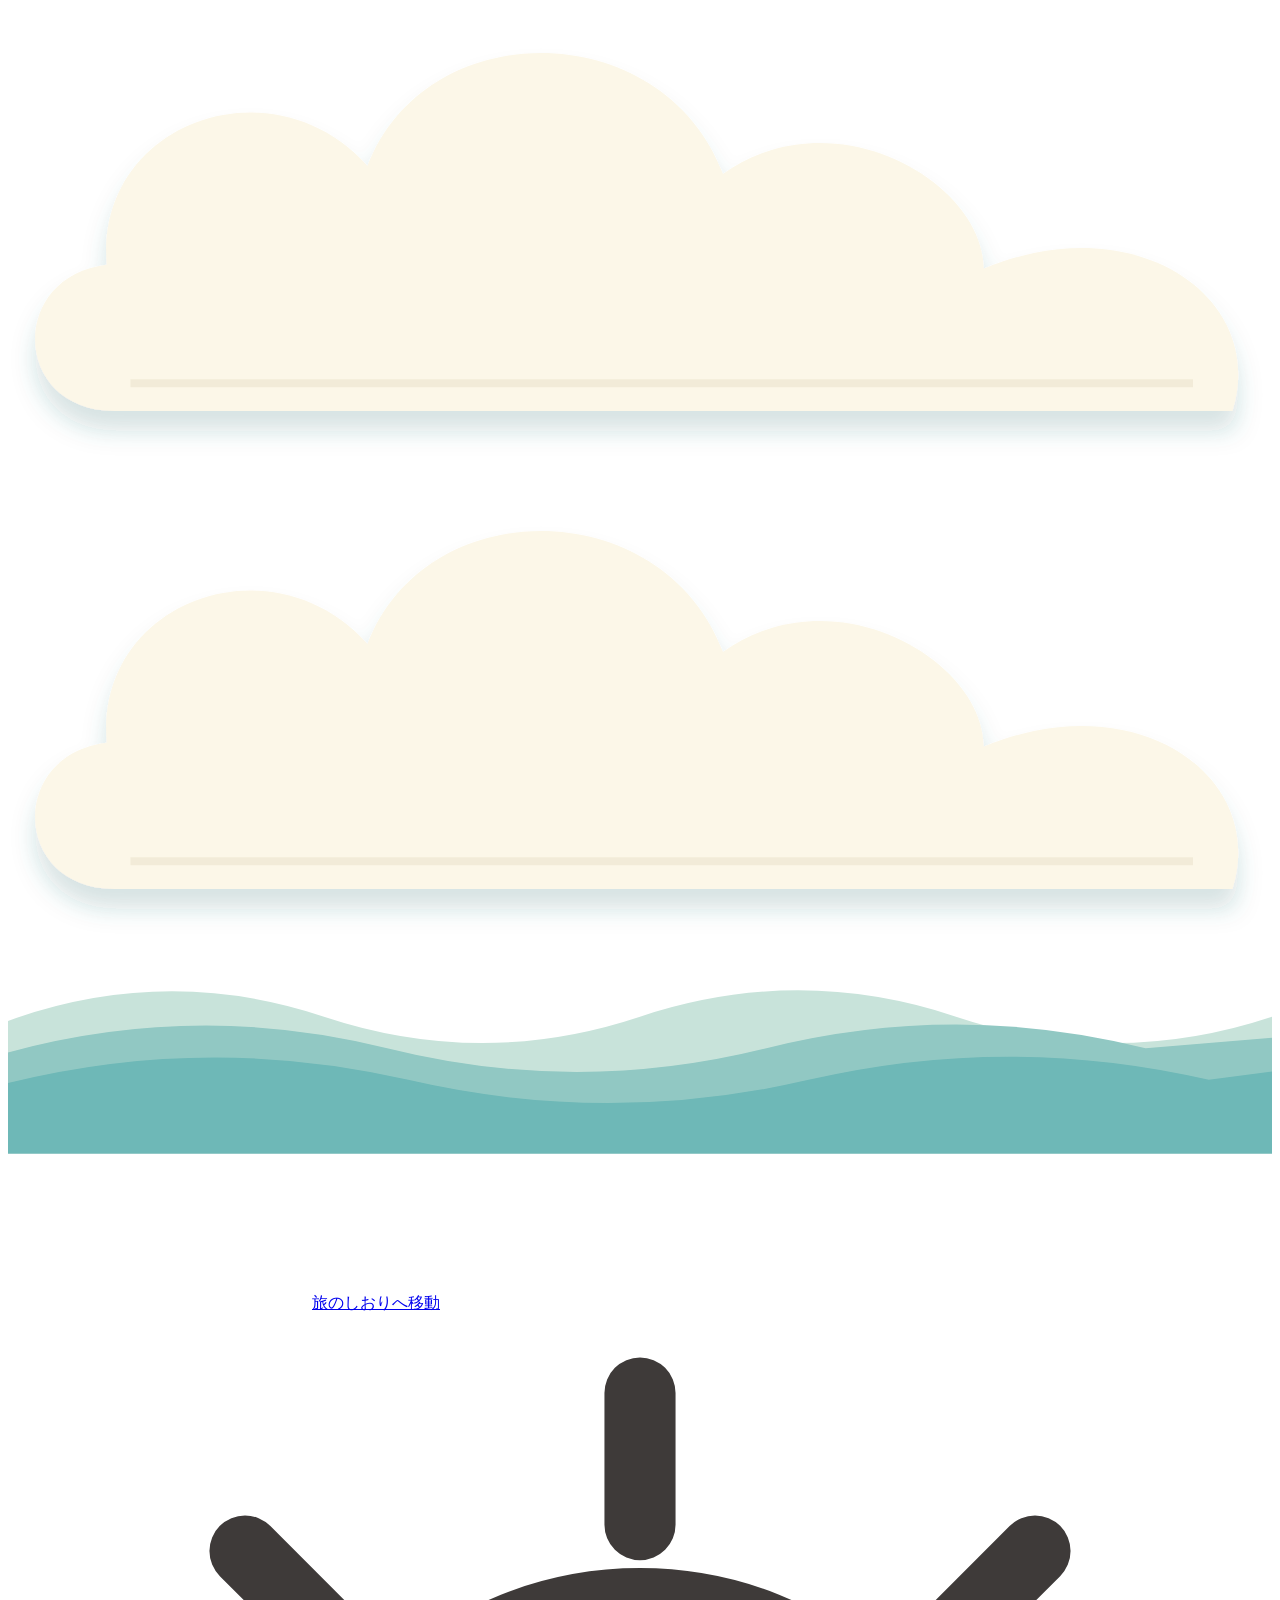
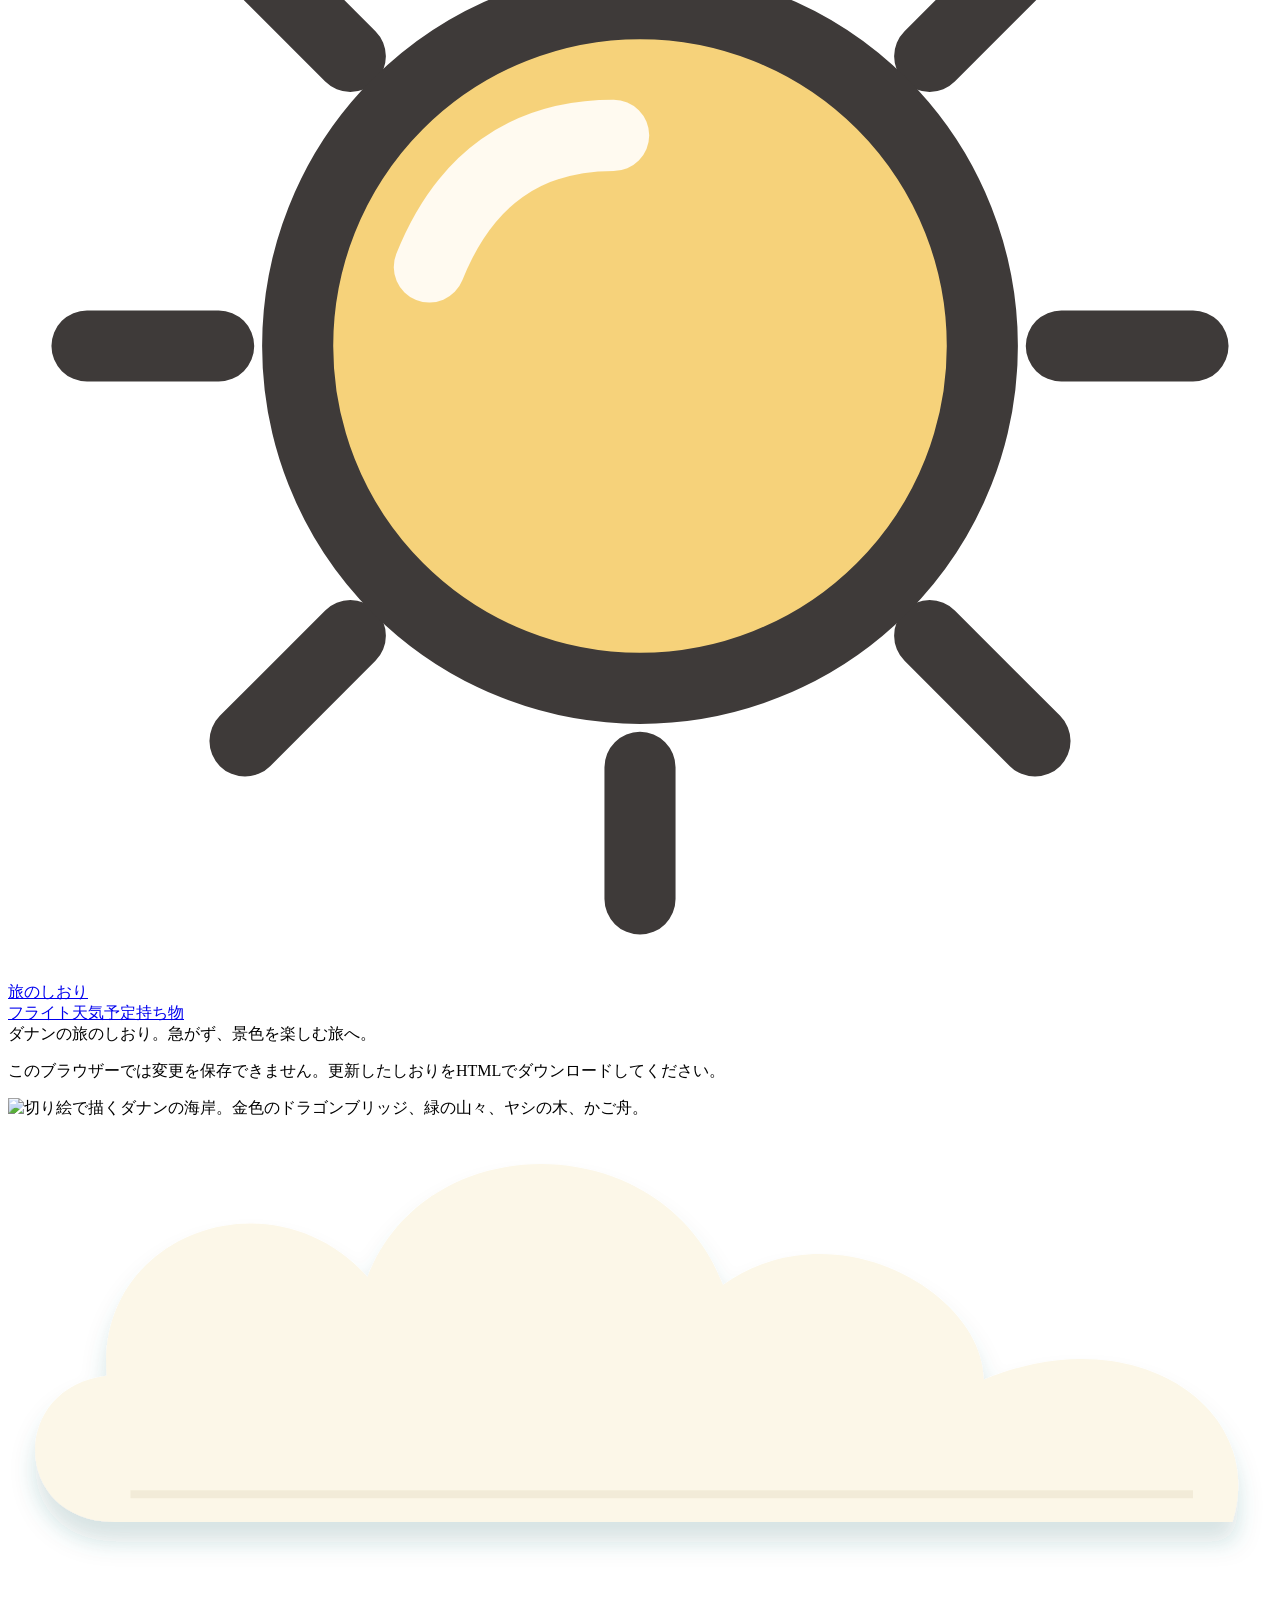
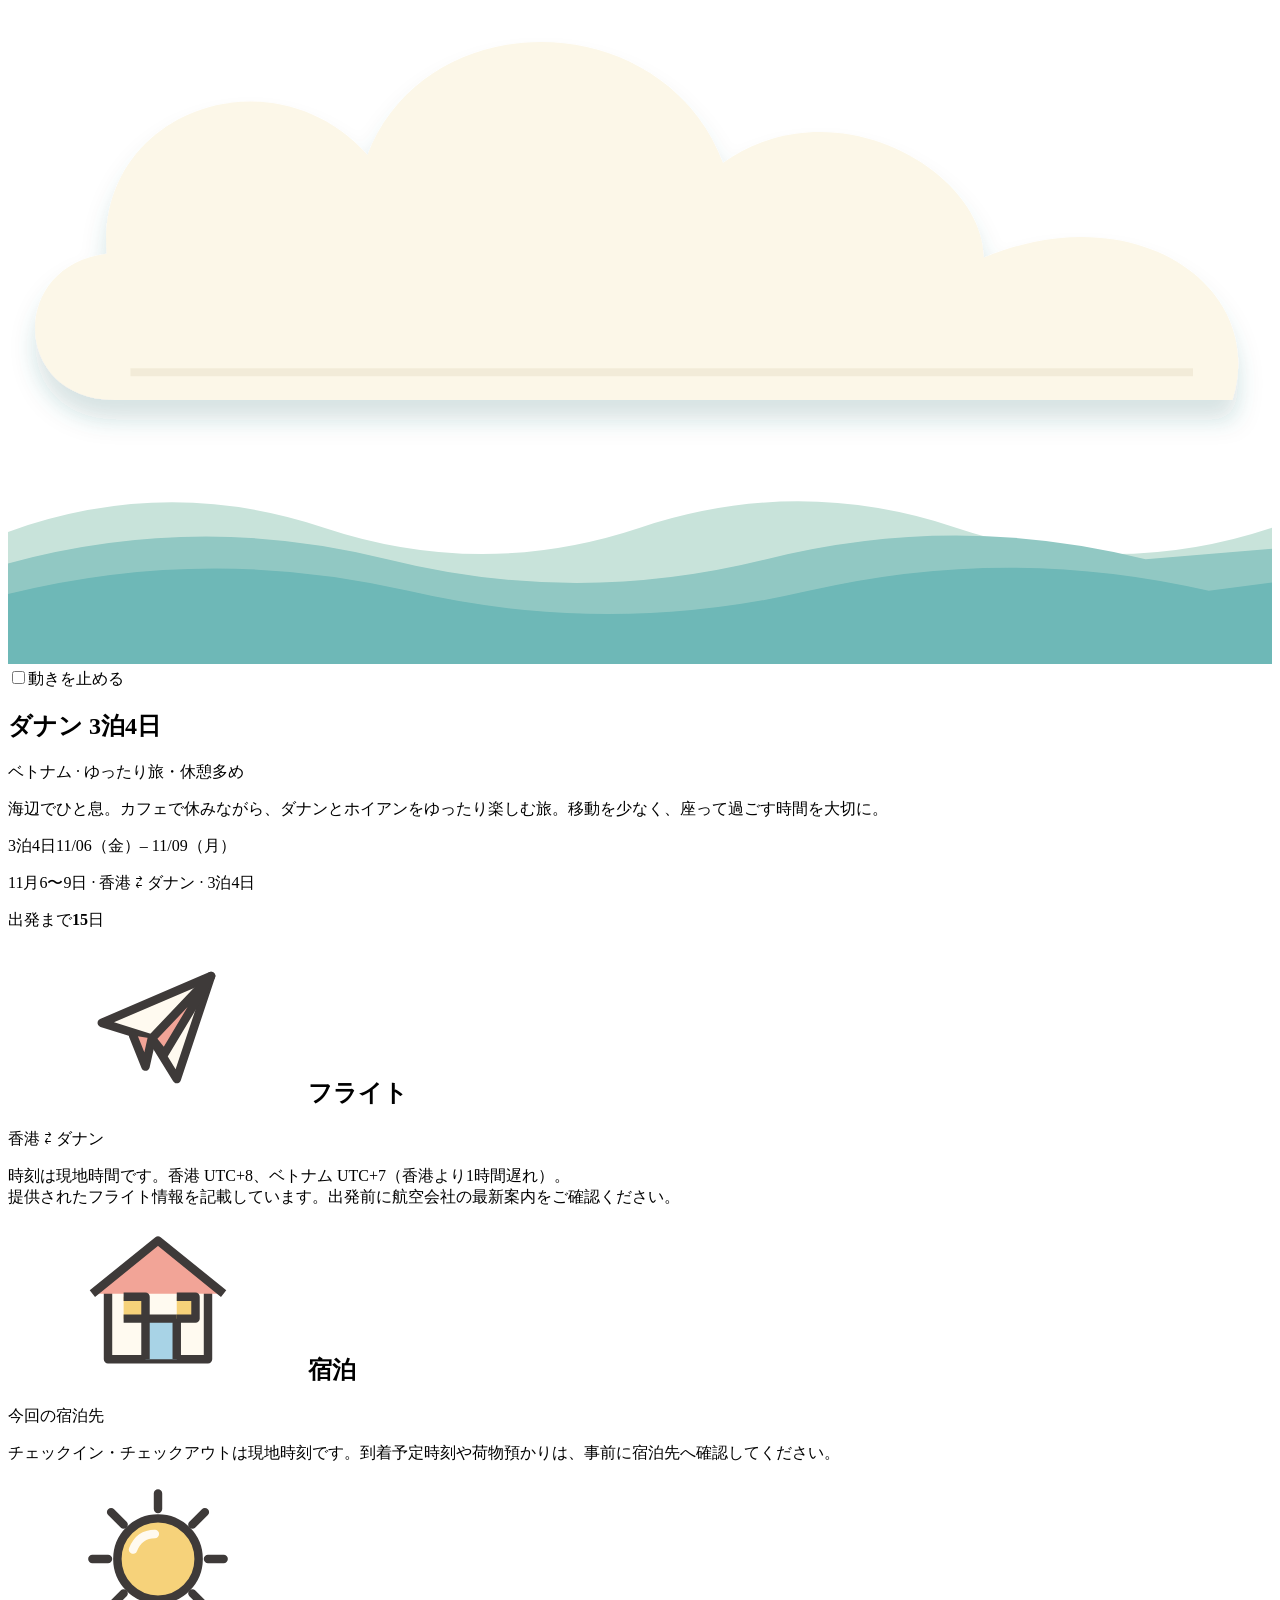
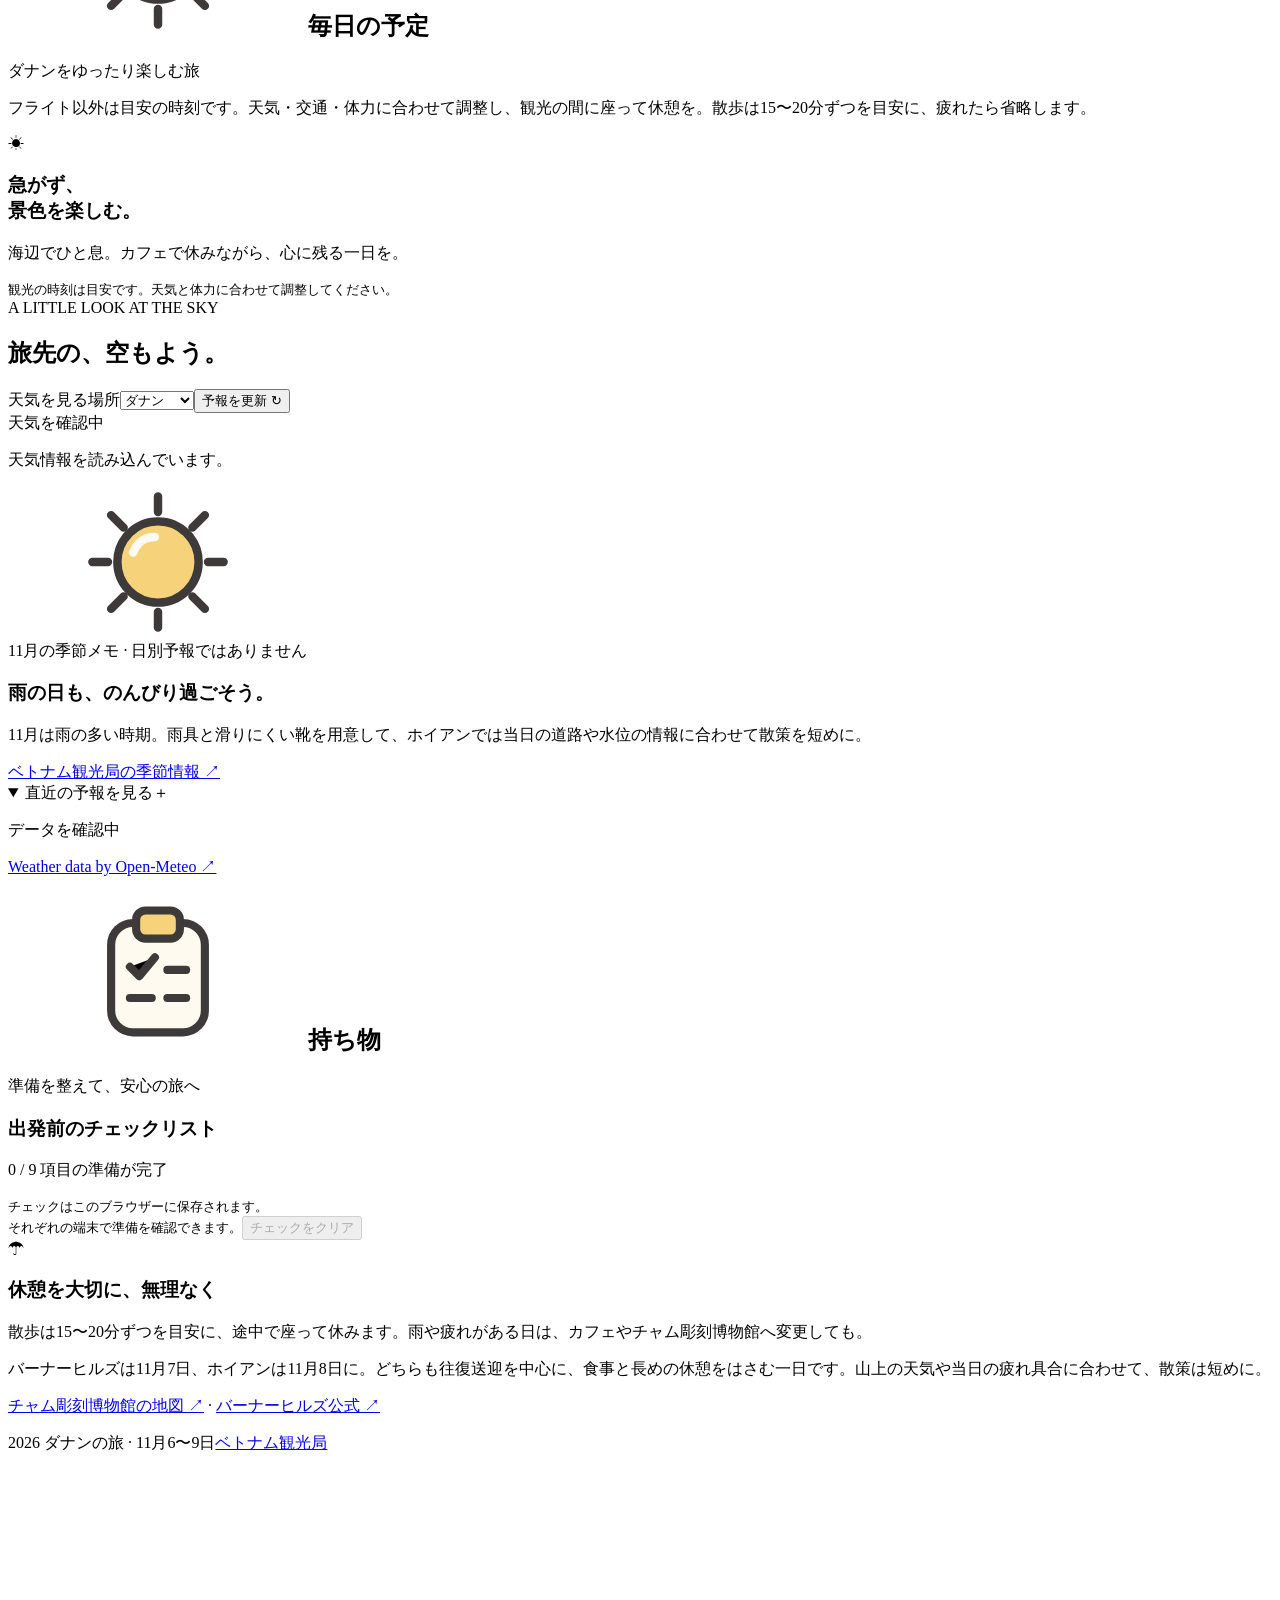
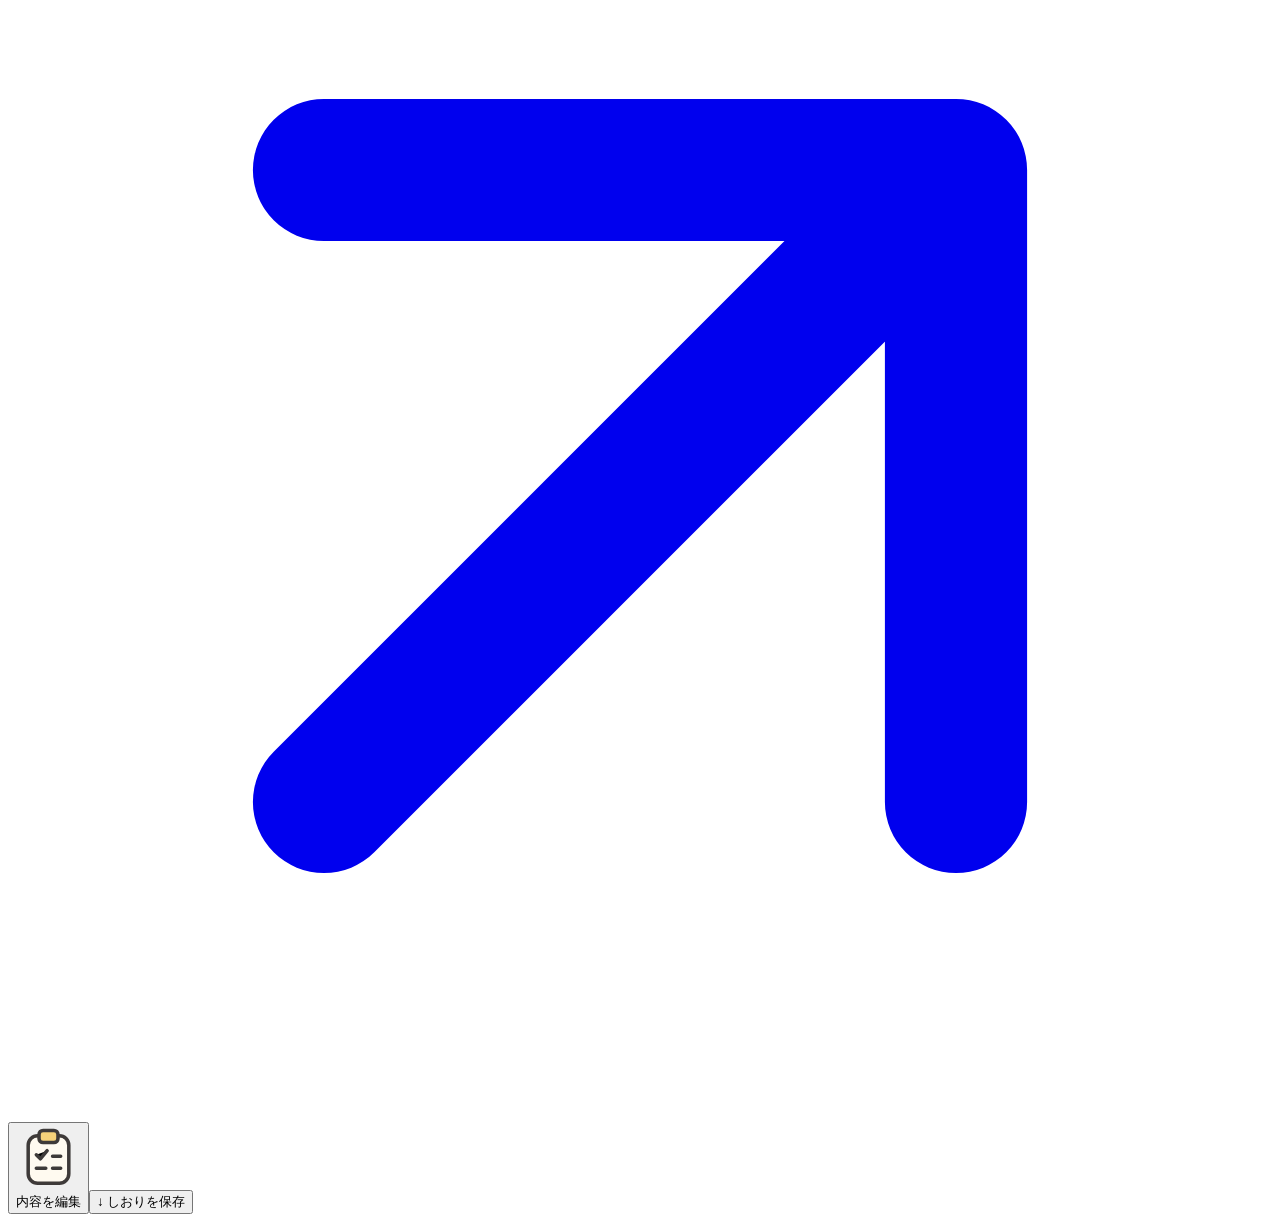
==== commit ddfcc01a: "Add confirmed Sala Danang hotel and check-in details" ====
--- a/src/template.html
+++ b/src/template.html
@@ -36,7 +36,7 @@
       <div class="cover-motion-bar"><label><input id="motion-toggle" type="checkbox">動きを止める</label></div><div class="hero-top"><div class="hero-copy"><h1 id="trip-title">ダナン 3泊4日</h1><p class="eyebrow" id="trip-eyebrow">ベトナム · ゆったり旅・休憩多め</p><p class="hero-sub" id="trip-subtitle">海辺でひと息。カフェで休みながら、ダナンとホイアンをゆったり楽しむ旅。移動を少なく、座って過ごす時間を大切に。</p><div class="hero-foot"><div class="date-label"><span class="pill" id="trip-length">3泊4日</span><span id="trip-dates">11/06（金）– 11/09（月）</span></div><p class="trip-note" id="trip-note">11月6〜9日 · 香港 ⇄ ダナン · 3泊4日</p></div></div><div class="countdown" aria-label="出発まで"><span id="countdown-top">出発まで</span><strong id="countdown-number">15</strong><span id="countdown-bottom">日</span></div></div>
     </section>
     <section class="section" id="flights" aria-labelledby="flights-title"><div class="section-head"><h2 id="flights-title"><span class="section-icon" aria-hidden="true"><svg class="doodle-icon" aria-hidden="true"><use href="#doodle-plane"></use></svg></span>フライト</h2><span class="section-kicker">香港 ⇄ ダナン</span></div><div class="flights" id="flight-cards"></div><p class="transport-note">時刻は現地時間です。香港 UTC+8、ベトナム UTC+7（香港より1時間遅れ）。<br>提供されたフライト情報を記載しています。出発前に航空会社の最新案内をご確認ください。</p></section>
-    <section class="section" id="accommodation" aria-labelledby="stays-title"><div class="section-head"><h2 id="stays-title"><span class="section-icon" style="background:var(--yellow)" aria-hidden="true"><svg class="doodle-icon" aria-hidden="true"><use href="#doodle-house"></use></svg></span>宿泊</h2><span class="section-kicker">予約済みの宿泊先を入力</span></div><div class="hotel-grid" id="stay-cards"></div><p class="transport-note">予約済みの宿泊情報は「内容を編集」から入力できます。移動時間は実際の宿泊先に合わせて調整してください。</p></section>
+    <section class="section" id="accommodation" aria-labelledby="stays-title"><div class="section-head"><h2 id="stays-title"><span class="section-icon" style="background:var(--yellow)" aria-hidden="true"><svg class="doodle-icon" aria-hidden="true"><use href="#doodle-house"></use></svg></span>宿泊</h2><span class="section-kicker">今回の宿泊先</span></div><div class="hotel-grid" id="stay-cards"></div><p class="transport-note">チェックイン・チェックアウトは現地時刻です。到着予定時刻や荷物預かりは、事前に宿泊先へ確認してください。</p></section>
     <section class="section" id="itinerary" aria-labelledby="itinerary-title"><div class="section-head"><h2 id="itinerary-title"><span class="section-icon" style="background:var(--coral)" aria-hidden="true"><svg class="doodle-icon" aria-hidden="true"><use href="#doodle-sun"></use></svg></span>毎日の予定</h2><span class="section-kicker">ダナンをゆったり楽しむ旅</span></div><p class="transport-note itinerary-guidance">フライト以外は目安の時刻です。天気・交通・体力に合わせて調整し、観光の間に座って休憩を。散歩は15〜20分ずつを目安に、疲れたら省略します。</p><div class="days" id="day-tabs" role="tablist" aria-label="日付を選択"></div><div class="day-layout"><div id="day-panel" class="day-panel" role="tabpanel" tabindex="0" aria-labelledby="day-tab-0"></div><aside class="margin-note"><span class="note-star" aria-hidden="true">☀</span><h3>急がず、<br>景色を楽しむ。</h3><p>海辺でひと息。カフェで休みながら、心に残る一日を。</p><div class="little-rule"></div><small>観光の時刻は目安です。天気と体力に合わせて調整してください。</small></aside></div></section>
         <section id="weather" class="weather-section" aria-labelledby="weather-title"><div class="section-wrap">
       <div class="section-heading"><div><span class="eyebrow">A LITTLE LOOK AT THE SKY</span><h2 id="weather-title">旅先の、空もよう。</h2></div><div class="weather-controls"><label class="select-wrap"><span class="sr-only">天気を見る場所</span><select id="weather-place"><option value="danang">ダナン</option><option value="hoian">ホイアン</option></select></label><button id="weather-refresh" class="button button-small" type="button">予報を更新 ↻</button></div></div>
@@ -55,7 +55,7 @@
     </div><div id="editor-content-panel" role="tabpanel" aria-labelledby="editor-content-tab"><div class="field"><label for="edit-title">しおりのタイトル</label><input id="edit-title" maxlength="80" required=""></div><div class="field"><label for="edit-subtitle">旅の紹介</label><textarea id="edit-subtitle" rows="2" maxlength="300"></textarea></div><div class="editor-row"><div class="field"><label for="edit-start">出発日</label><input id="edit-start" type="date" min="2000-01-01" max="2100-12-31" required=""></div><div class="field"><label for="edit-eyebrow">タイトルの上の短い見出し</label><input id="edit-eyebrow" maxlength="80"></div></div><div class="field"><label for="edit-note">旅のメモ</label><input id="edit-note" maxlength="120"></div><label class="check-label"><input id="edit-sample" type="checkbox"><span>「サンプルのしおり」と表示する</span></label>
     <details open=""><summary>毎日の予定</summary><div class="day-edit-tools"><select id="edit-day" aria-label="編集する日を選択"></select><button class="button small quiet" id="add-day" type="button">＋ 1日追加</button><button class="button small quiet" id="remove-day" type="button">－ 1日削除</button></div><div class="field"><label for="edit-day-title">この日のテーマ</label><input id="edit-day-title" maxlength="100" required=""></div><input type="hidden" id="edit-day-note"><div class="field"><label for="edit-stops">予定を1行に1件ずつ入力</label><textarea id="edit-stops" rows="7" spellcheck="false"></textarea><small>書式：<strong>時刻 | 種類 | 見出し | メモ | 地図リンク</strong><br>種類：walk 散歩、food 食事、train 移動、plan 観光、other その他。メモとリンクは空欄可。時刻は「未定」でも入力できます。<br>例：09:00 | food | 朝食 | ゆっくり食事を</small></div></details>
     <details><summary>フライト情報</summary><div id="flight-editor"></div><p class="note" style="font-size:12px;line-height:1.7">フライト情報は手入力です。運航状況は自動更新されません。</p></details>
-    <details><summary>チェックリストと宿泊情報</summary><div class="field"><label for="edit-checklist">持ち物を1行に1件ずつ入力</label><textarea id="edit-checklist" rows="5"></textarea></div><div class="field"><label for="edit-stays">宿泊先を1行に1件ずつ入力</label><textarea id="edit-stays" rows="4"></textarea><small>書式：<strong>宿泊者 | 宿泊先名 | 住所 | 電話 | 移動メモ | 地図リンク</strong>。最後の項目は空欄でもかまいません。</small></div></details>
+    <details><summary>チェックリストと宿泊情報</summary><div class="field"><label for="edit-checklist">持ち物を1行に1件ずつ入力</label><textarea id="edit-checklist" rows="5"></textarea></div><div class="field"><label for="edit-stays">宿泊先を1行に1件ずつ入力</label><textarea id="edit-stays" rows="4"></textarea><small>書式：<strong>宿泊期間・ラベル | 宿泊先名 | 住所 | 電話 | メモ | 地図リンク</strong>。最後の項目は空欄でもかまいません。</small></div></details>
     </div>
     <section id="editor-appearance-panel" class="hidden" role="tabpanel" aria-labelledby="editor-appearance-tab">
       <p class="appearance-intro">調整する文字を選び、サイズ・色・太字を変更できます。日本語が読みやすい丸みのある書体を使用します。</p>
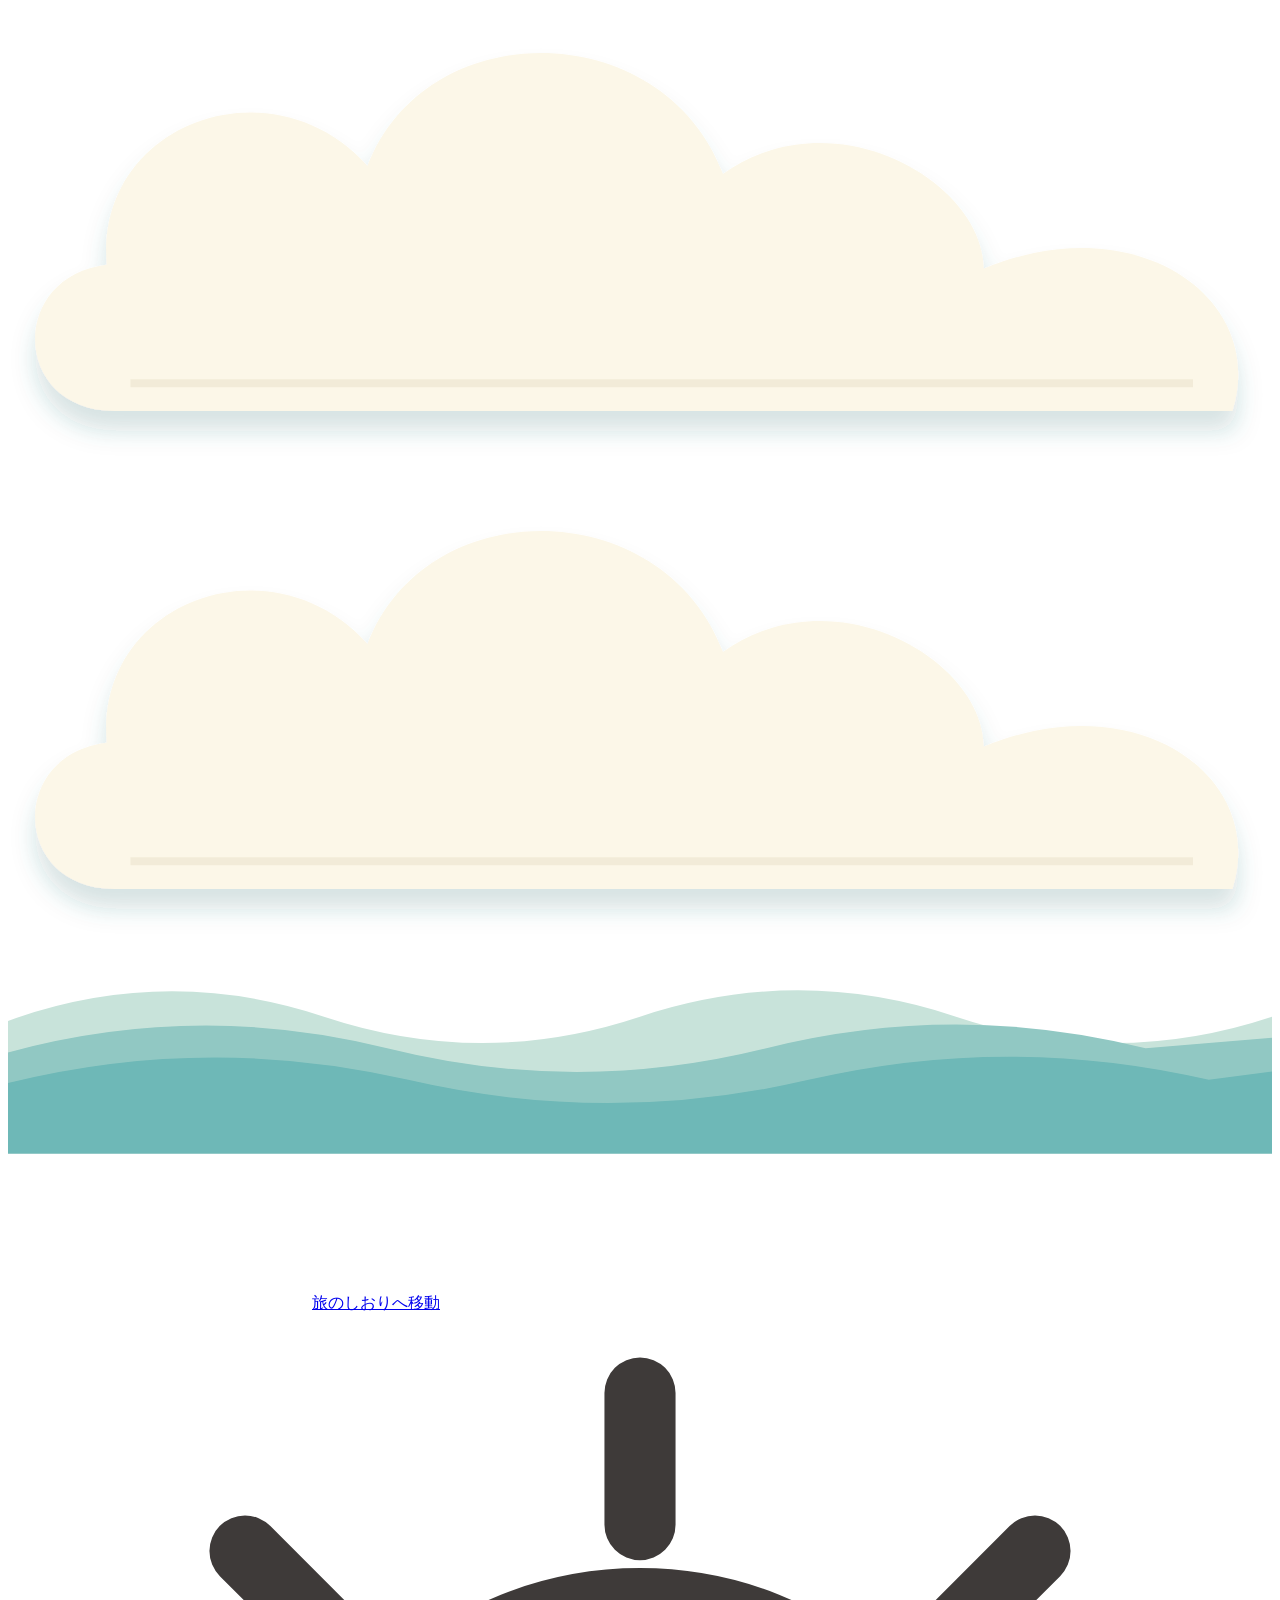
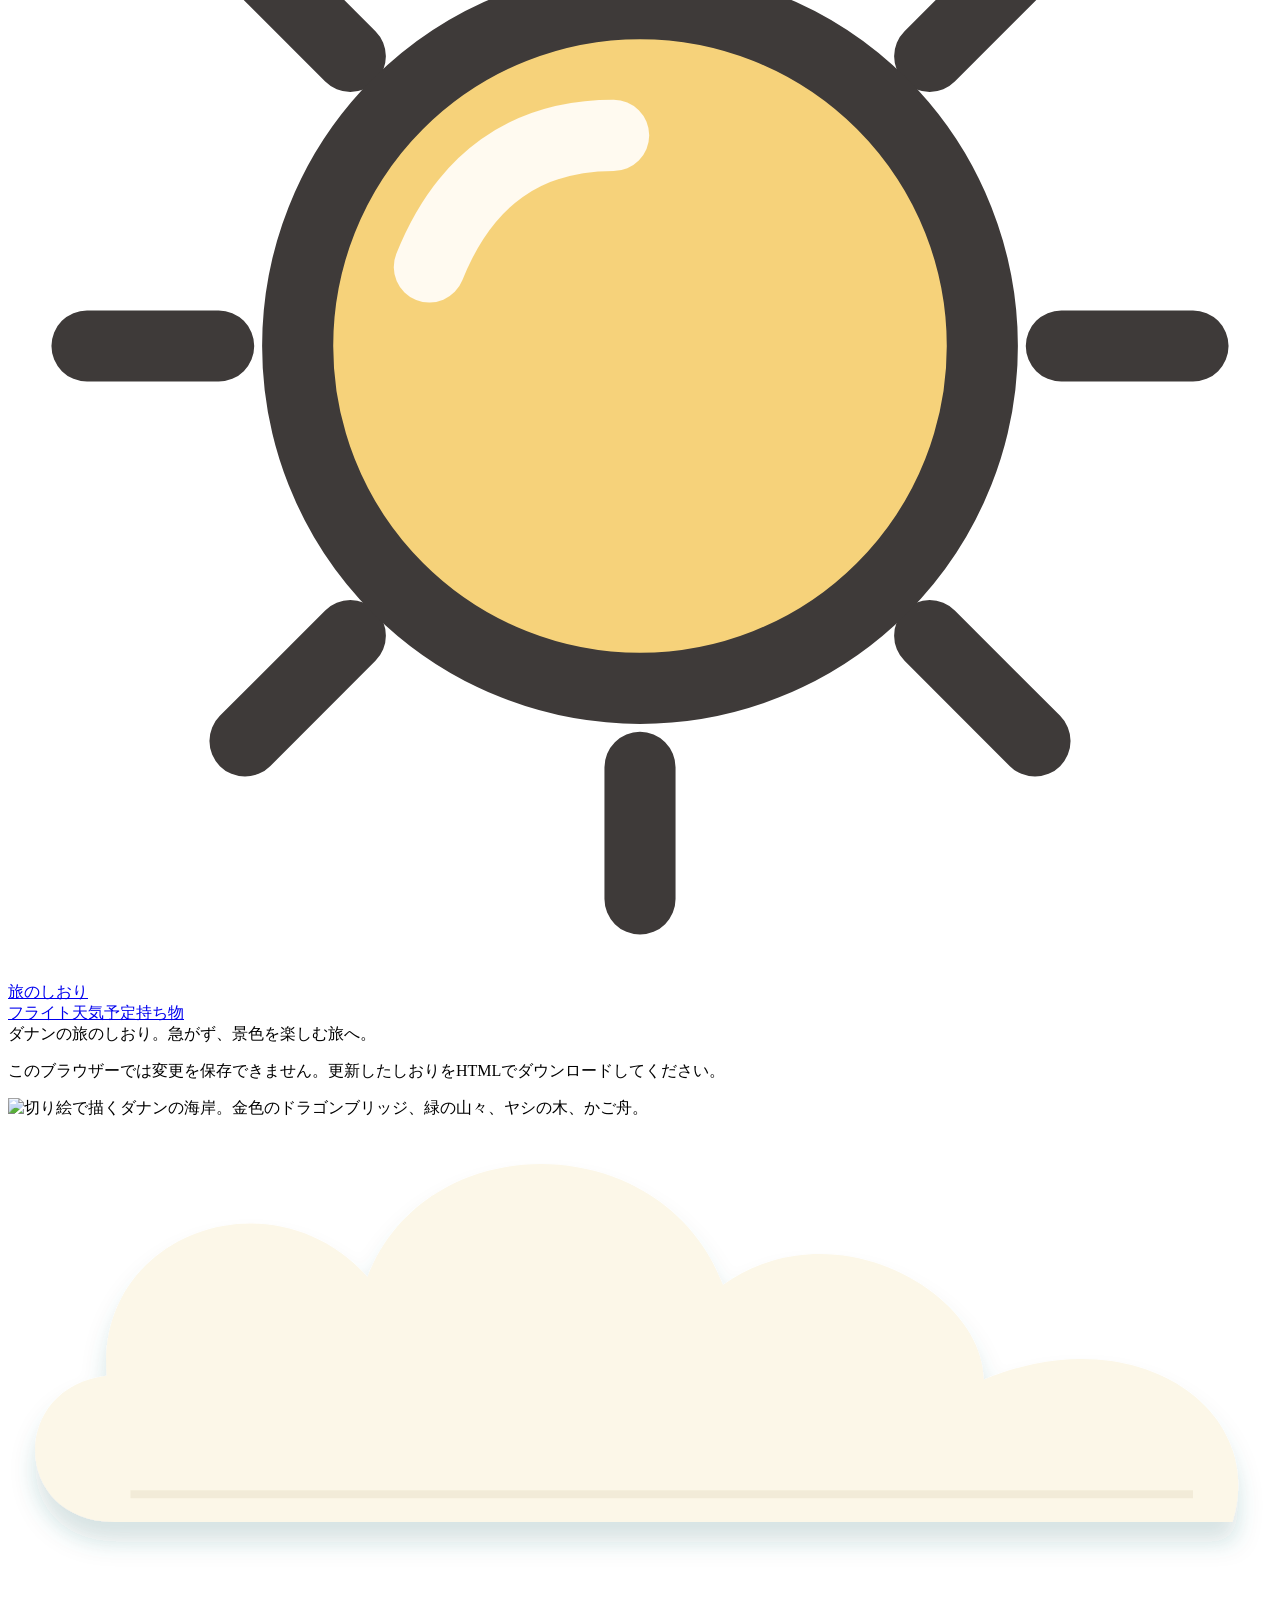
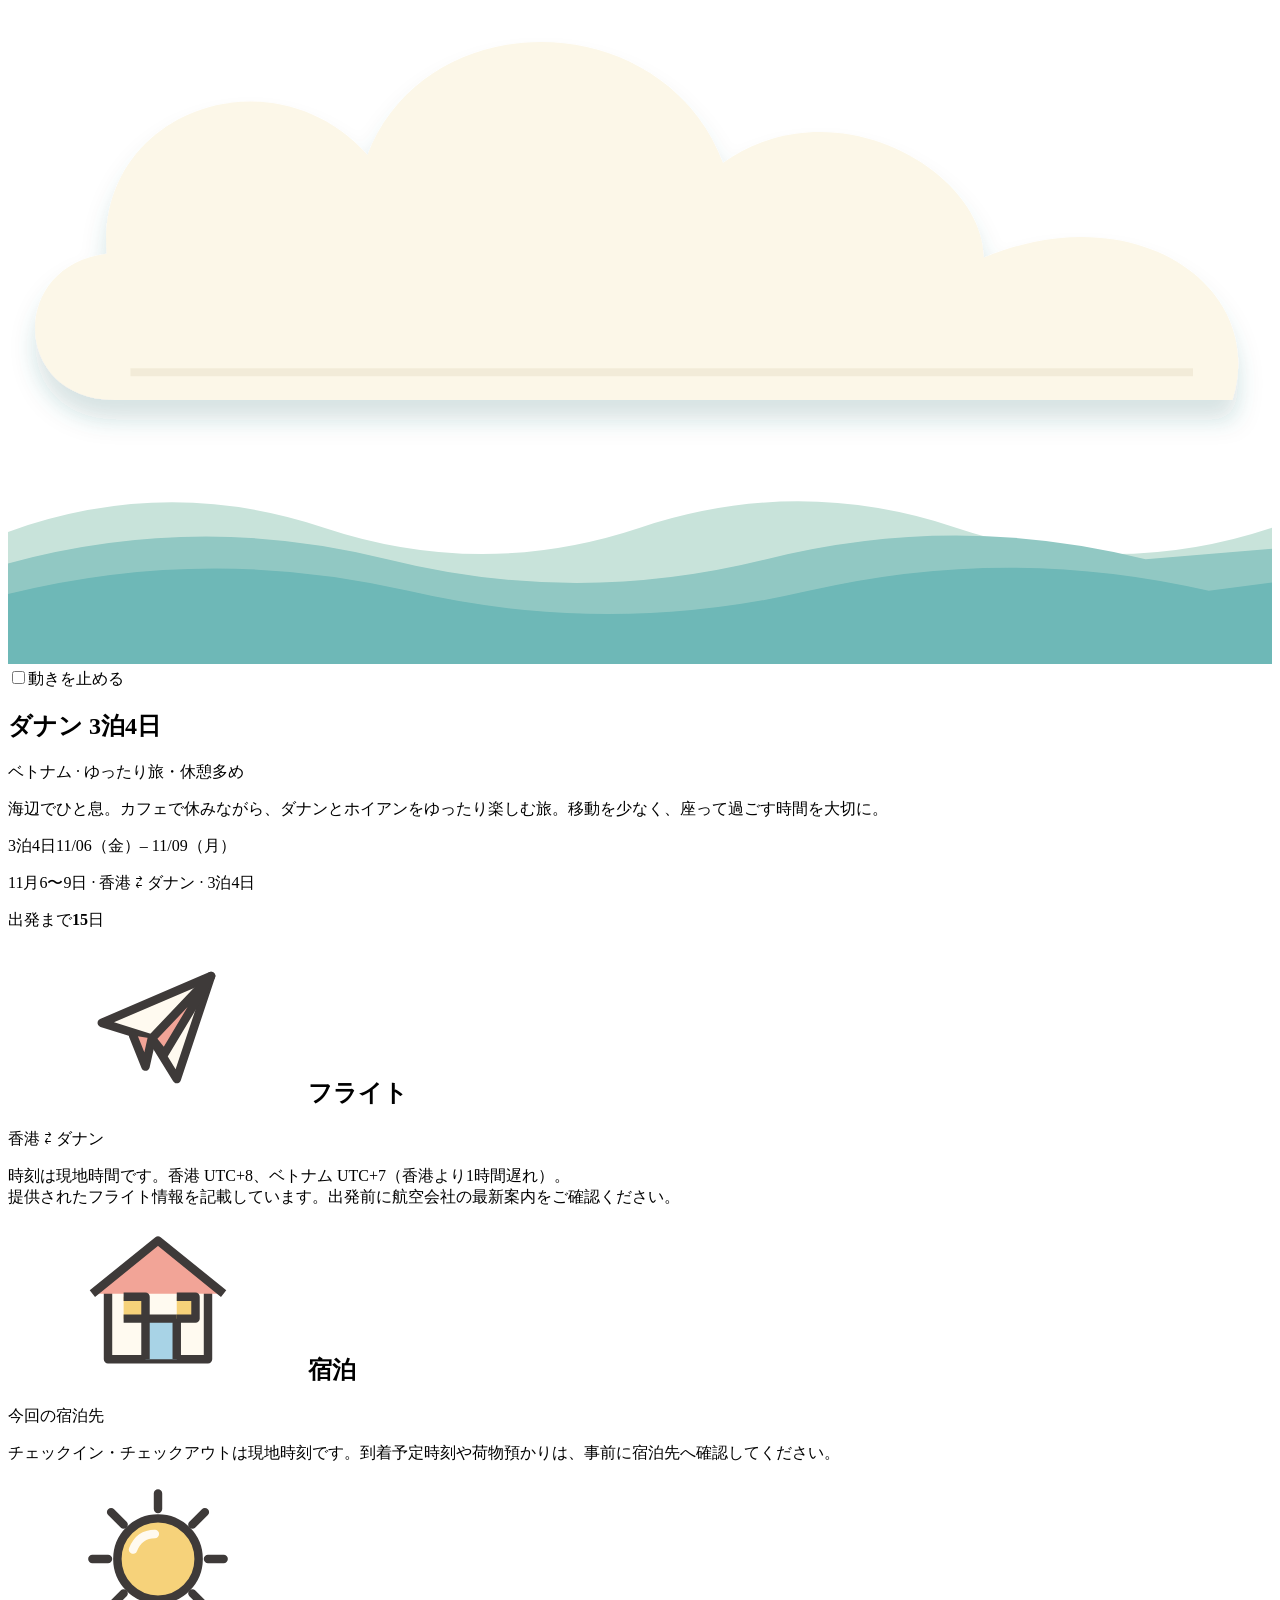
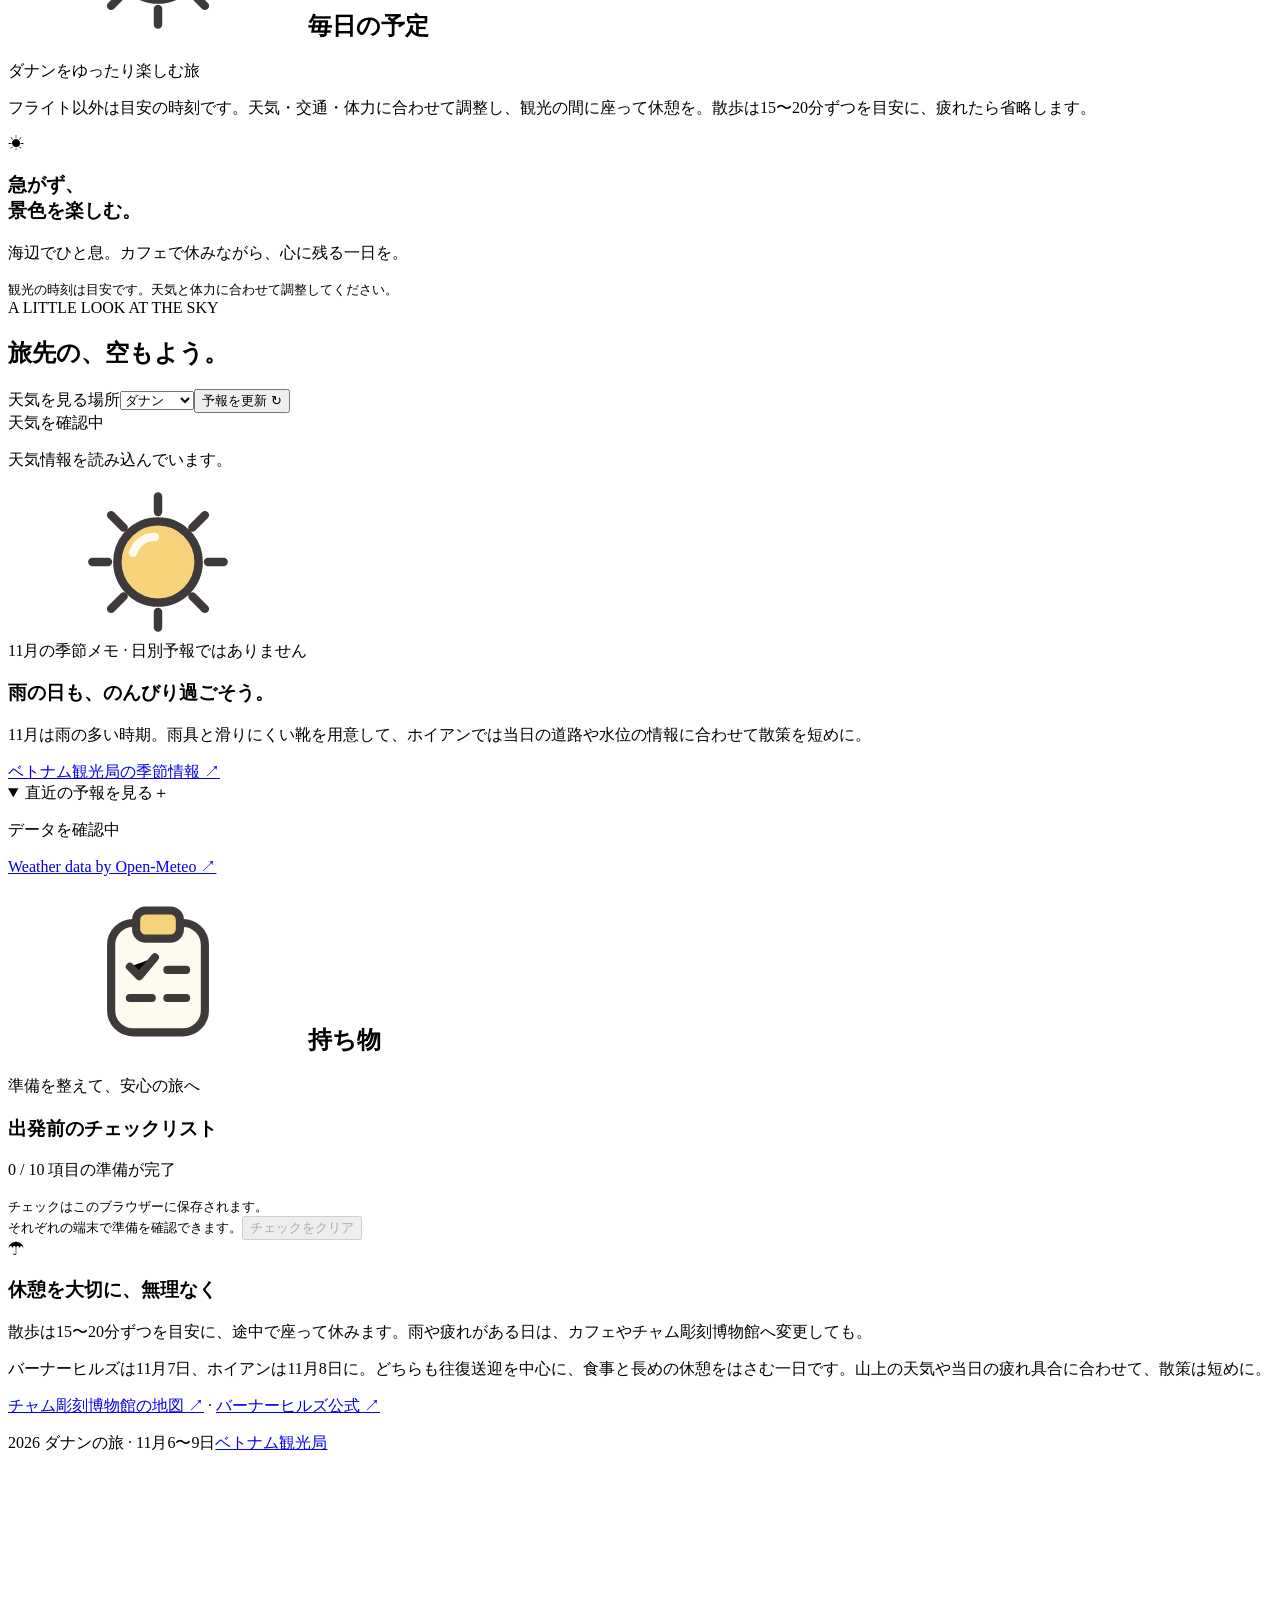
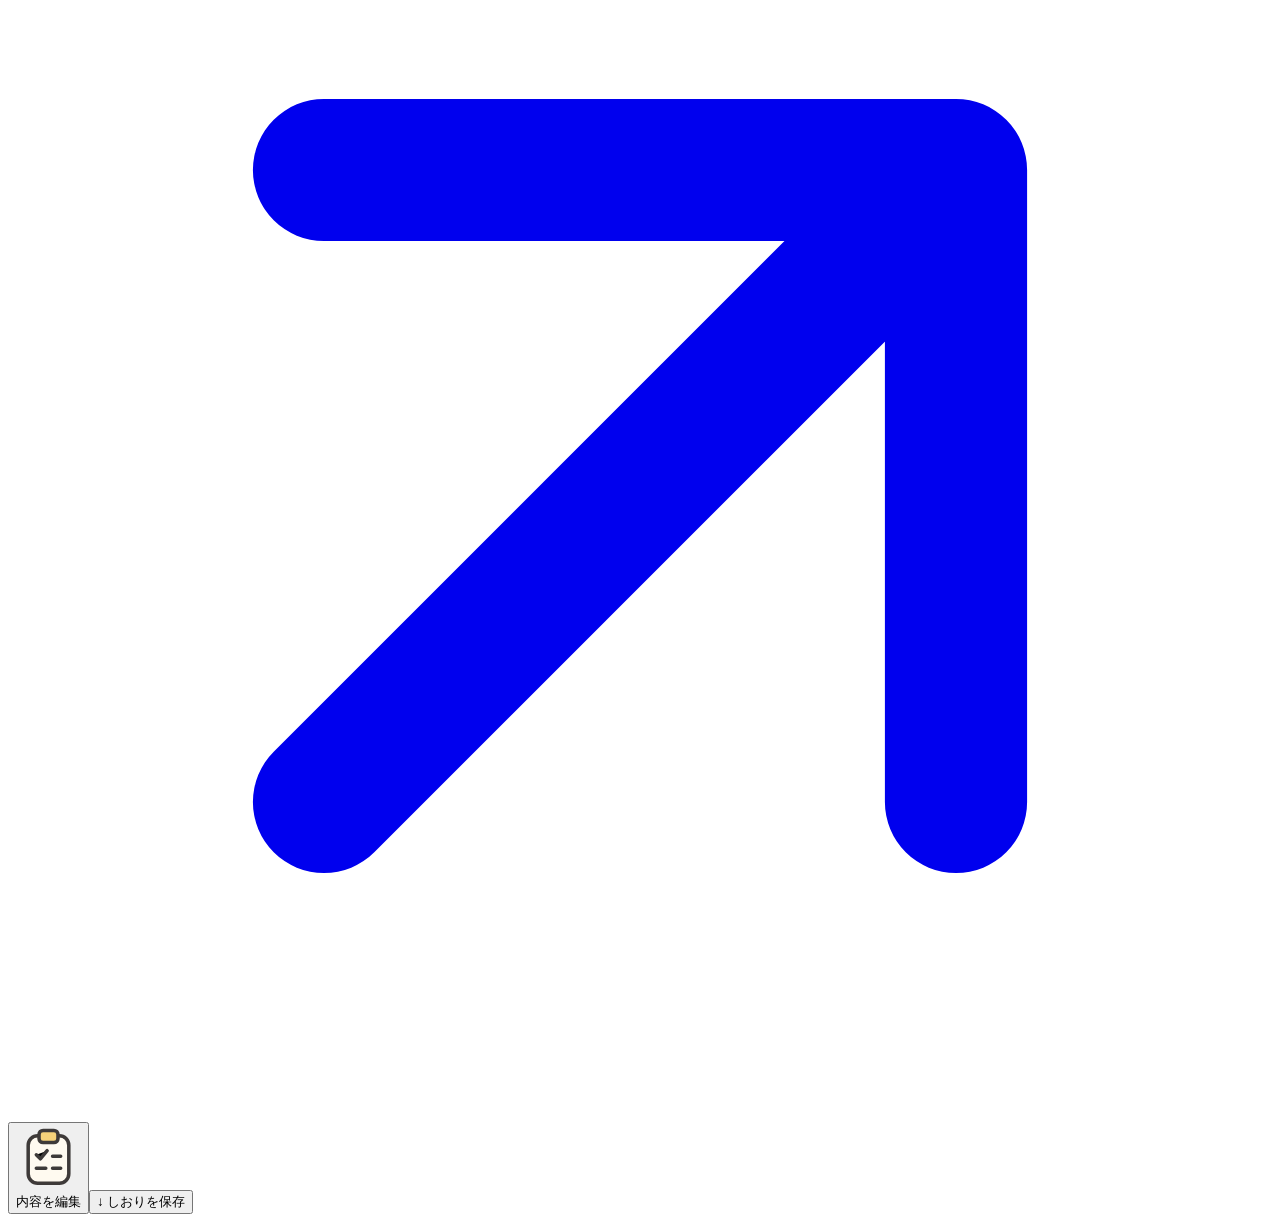
==== commit e285620f: "Add Vietnam pre-arrival declaration checklist reminder" ====
--- a/src/template.html
+++ b/src/template.html
@@ -46,7 +46,7 @@
       <details class="nearby-weather" open><summary><span id="weather-nearby-heading">直近の予報を見る</span><span aria-hidden="true">＋</span></summary><div id="weather-nearby" class="weather-nearby"></div></details>
       <div class="weather-footnote"><p id="weather-updated">データを確認中</p><a href="https://open-meteo.com/" target="_blank" rel="noopener noreferrer">Weather data by Open-Meteo ↗</a></div>
     </div></section>
-    <section class="section" id="prepare" aria-labelledby="prepare-title"><div class="section-head"><h2 id="prepare-title"><span class="section-icon" style="background:var(--green)" aria-hidden="true"><svg class="doodle-icon" aria-hidden="true"><use href="#doodle-list"></use></svg></span>持ち物</h2><span class="section-kicker">準備を整えて、安心の旅へ</span></div><div class="prepare-grid"><div class="paper-card"><h3>出発前のチェックリスト</h3><p class="check-progress" id="check-progress" aria-live="polite">0 / 9 項目の準備が完了</p><ul class="checklist" id="checklist"></ul><div class="check-bottom"><small>チェックはこのブラウザーに保存されます。<br>それぞれの端末で準備を確認できます。</small><button type="button" class="text-button" id="reset-checks" disabled="">チェックをクリア</button></div></div><div class="paper-card reminder-card"><span class="section-icon" style="background:var(--yellow)" aria-hidden="true">☂</span><h3>休憩を大切に、無理なく</h3><p>散歩は15〜20分ずつを目安に、途中で座って休みます。雨や疲れがある日は、カフェやチャム彫刻博物館へ変更しても。</p><p>バーナーヒルズは11月7日、ホイアンは11月8日に。どちらも往復送迎を中心に、食事と長めの休憩をはさむ一日です。山上の天気や当日の疲れ具合に合わせて、散策は短めに。</p><p><a href="https://www.google.com/maps/search/?api=1&amp;query=Da+Nang+Museum+of+Cham+Sculpture" target="_blank" rel="noopener noreferrer">チャム彫刻博物館の地図 ↗</a> · <a href="https://sunworld.vn/en/banahills" target="_blank" rel="noopener noreferrer">バーナーヒルズ公式 ↗</a></p></div></div></section>
+    <section class="section" id="prepare" aria-labelledby="prepare-title"><div class="section-head"><h2 id="prepare-title"><span class="section-icon" style="background:var(--green)" aria-hidden="true"><svg class="doodle-icon" aria-hidden="true"><use href="#doodle-list"></use></svg></span>持ち物</h2><span class="section-kicker">準備を整えて、安心の旅へ</span></div><div class="prepare-grid"><div class="paper-card"><h3>出発前のチェックリスト</h3><p class="check-progress" id="check-progress" aria-live="polite">0 / 10 項目の準備が完了</p><ul class="checklist" id="checklist"></ul><div class="check-bottom"><small>チェックはこのブラウザーに保存されます。<br>それぞれの端末で準備を確認できます。</small><button type="button" class="text-button" id="reset-checks" disabled="">チェックをクリア</button></div></div><div class="paper-card reminder-card"><span class="section-icon" style="background:var(--yellow)" aria-hidden="true">☂</span><h3>休憩を大切に、無理なく</h3><p>散歩は15〜20分ずつを目安に、途中で座って休みます。雨や疲れがある日は、カフェやチャム彫刻博物館へ変更しても。</p><p>バーナーヒルズは11月7日、ホイアンは11月8日に。どちらも往復送迎を中心に、食事と長めの休憩をはさむ一日です。山上の天気や当日の疲れ具合に合わせて、散策は短めに。</p><p><a href="https://www.google.com/maps/search/?api=1&amp;query=Da+Nang+Museum+of+Cham+Sculpture" target="_blank" rel="noopener noreferrer">チャム彫刻博物館の地図 ↗</a> · <a href="https://sunworld.vn/en/banahills" target="_blank" rel="noopener noreferrer">バーナーヒルズ公式 ↗</a></p></div></div></section>
   </main>
   <footer class="wrap footer"><span>2026 ダナンの旅 · 11月6〜9日</span><a href="https://vietnam.travel/jp" target="_blank" rel="noopener noreferrer">ベトナム観光局<svg class="external-link-icon" viewBox="0 0 16 16" aria-hidden="true"><path d="M4 12L12 4M4 4H12V12" fill="none" stroke="currentColor" stroke-width="1.8" stroke-linecap="round" stroke-linejoin="round"></path></svg></a><button class="button edit-nav" id="edit-trip" type="button"><svg class="button-icon" viewBox="0 0 48 48" aria-hidden="true"><use href="#doodle-list"></use></svg>内容を編集</button><button class="button primary" type="button" id="download-html">↓ しおりを保存</button></footer>
   <dialog id="trip-editor" aria-labelledby="editor-title"><form id="editor-form"><div class="dialog-head"><div><h2 id="editor-title">旅のしおりを編集</h2><p>変更はこの端末に保存されます。更新したHTMLをダウンロードすると、しおりを保存できます。サイトを更新すると旅の仲間にも新版が表示されます。</p></div><button class="close-button" type="button" id="close-editor" aria-label="編集を閉じる">×</button></div><div class="editor-body"><p class="editor-error hidden" id="editor-error" role="alert"></p><div class="editor-tabs" role="tablist" aria-label="編集モード">
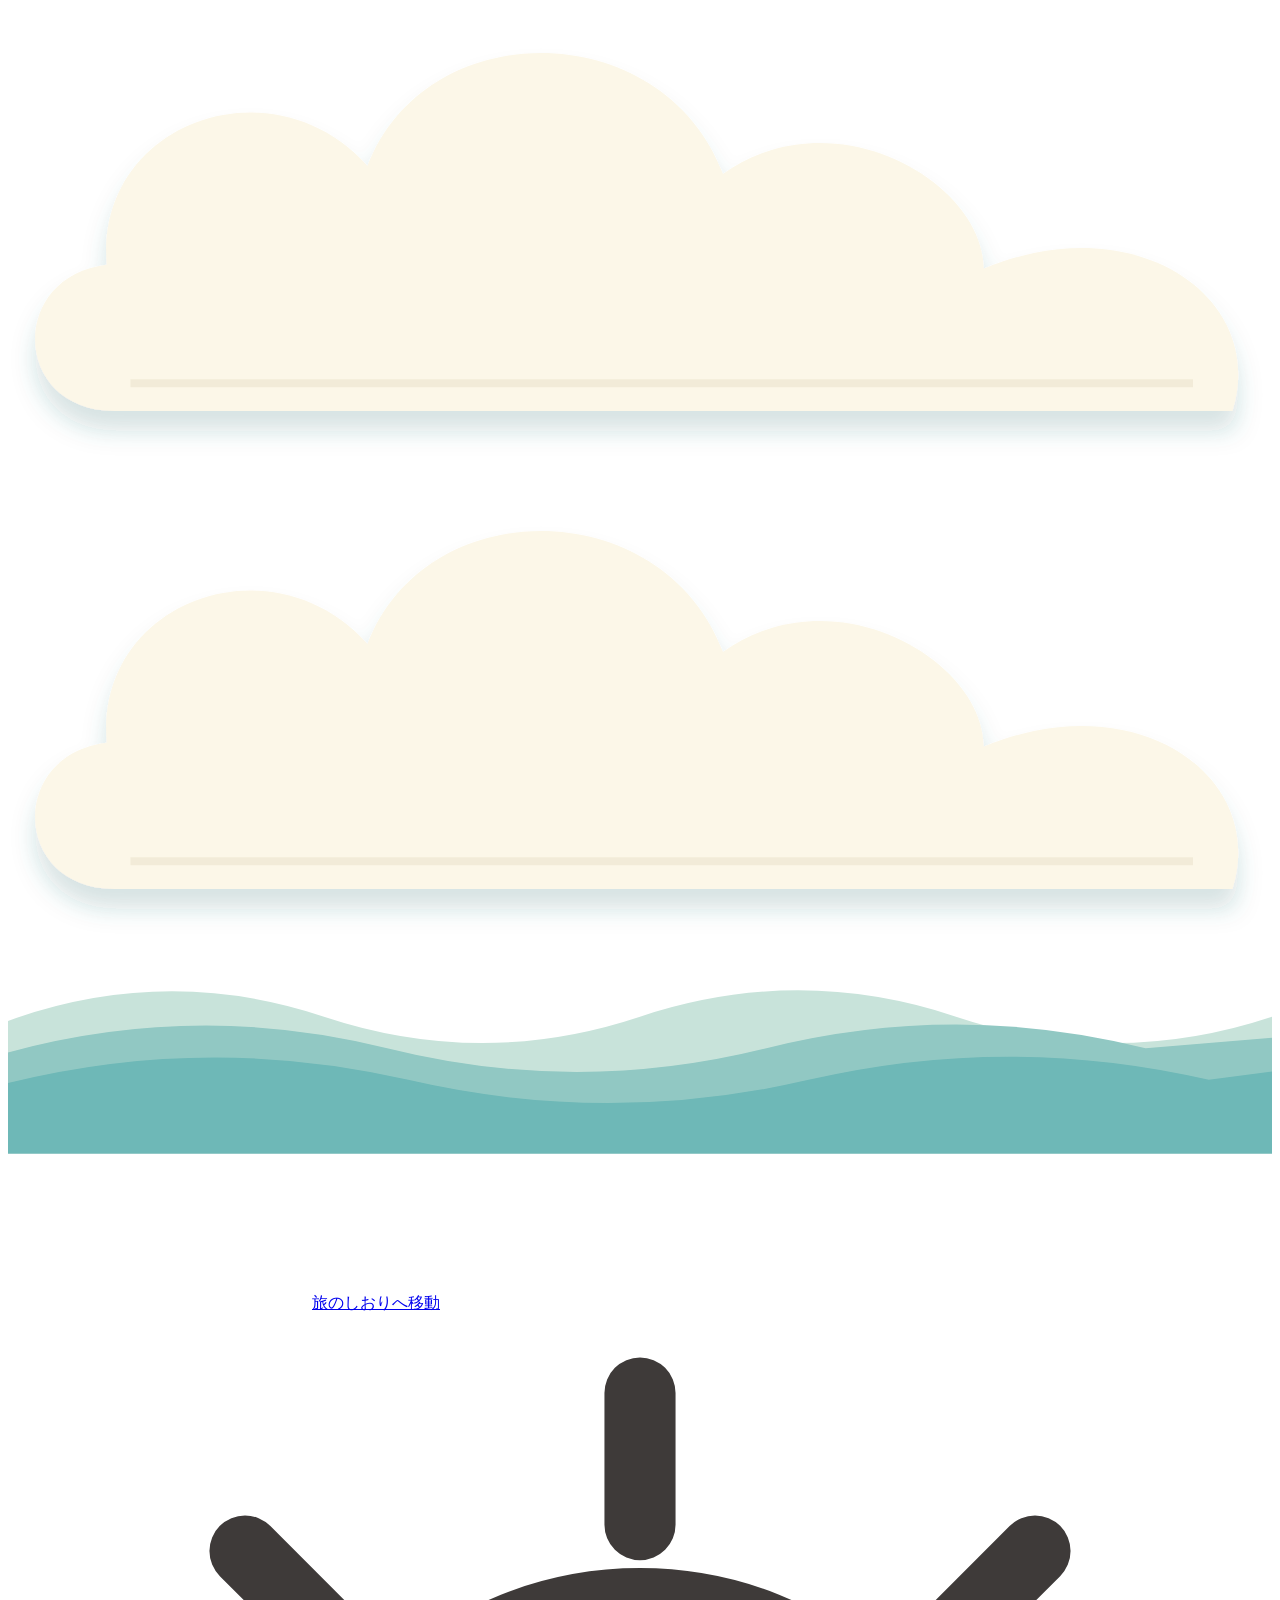
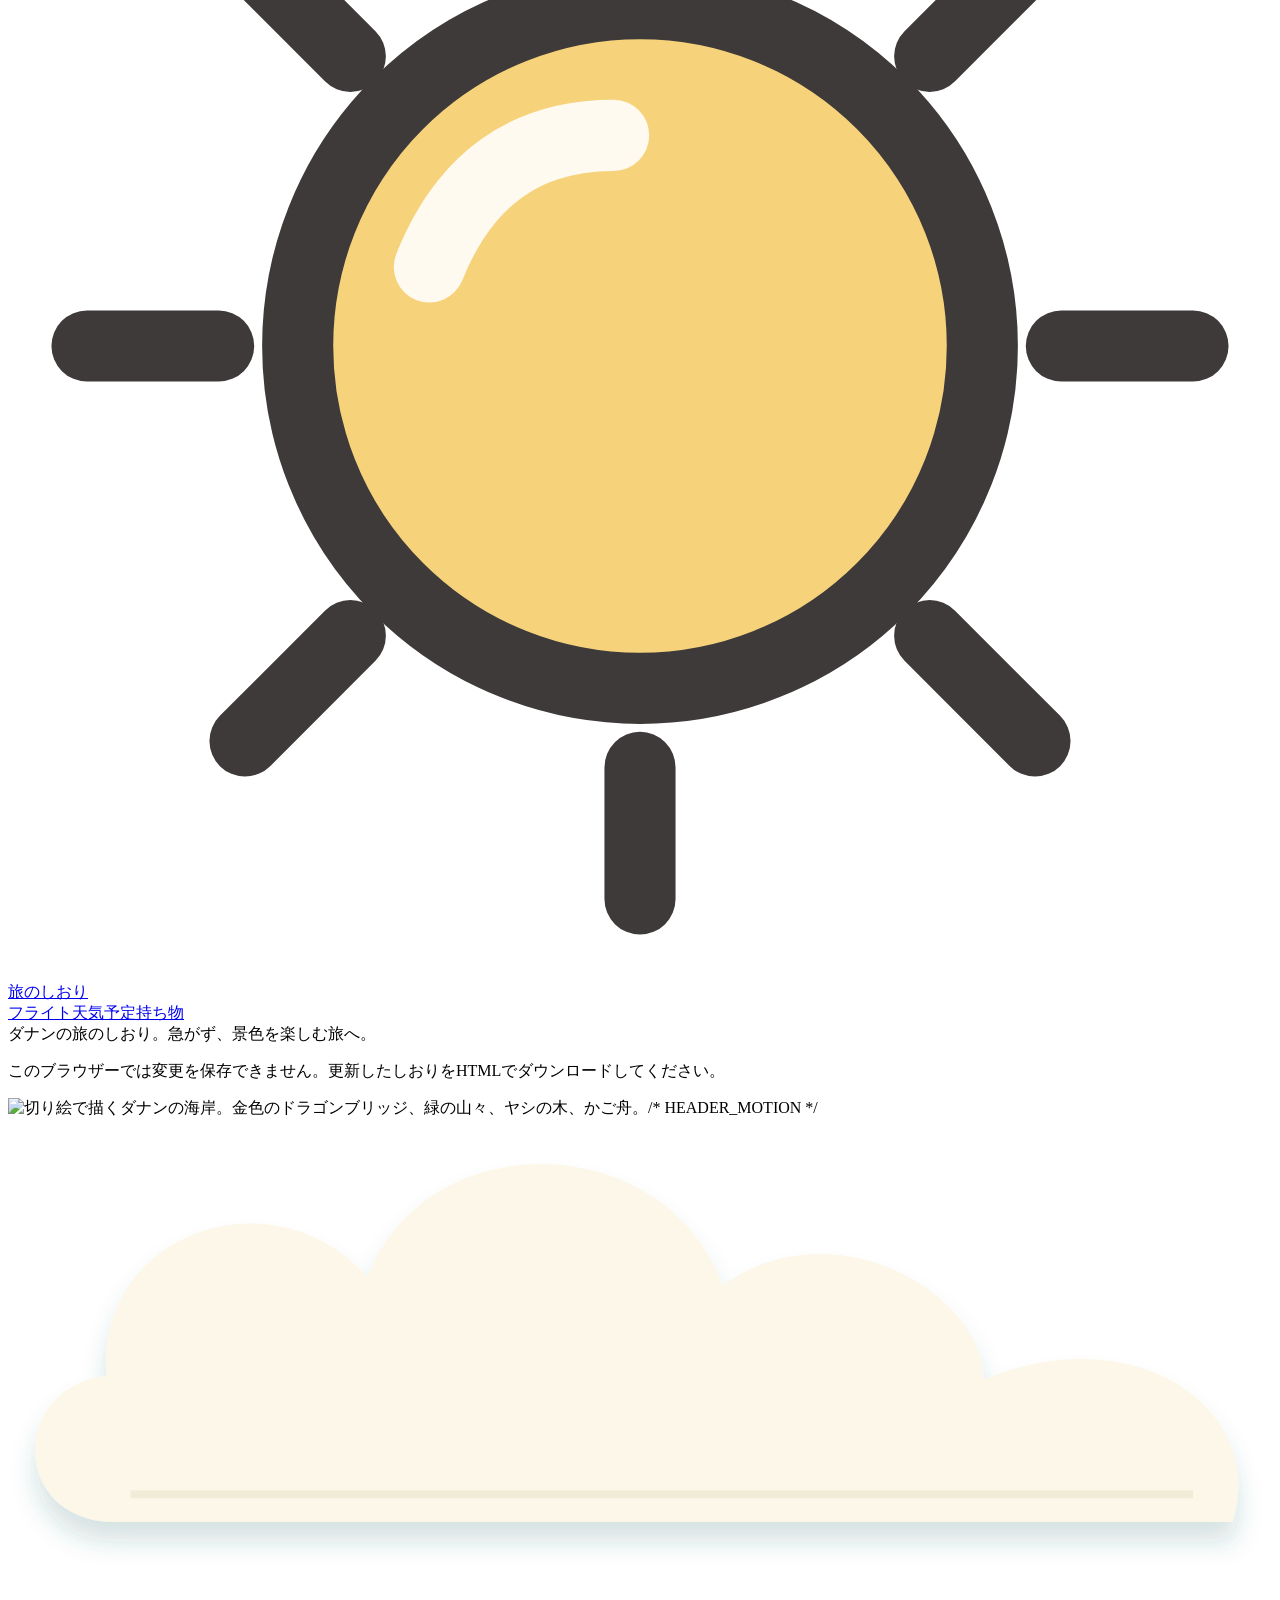
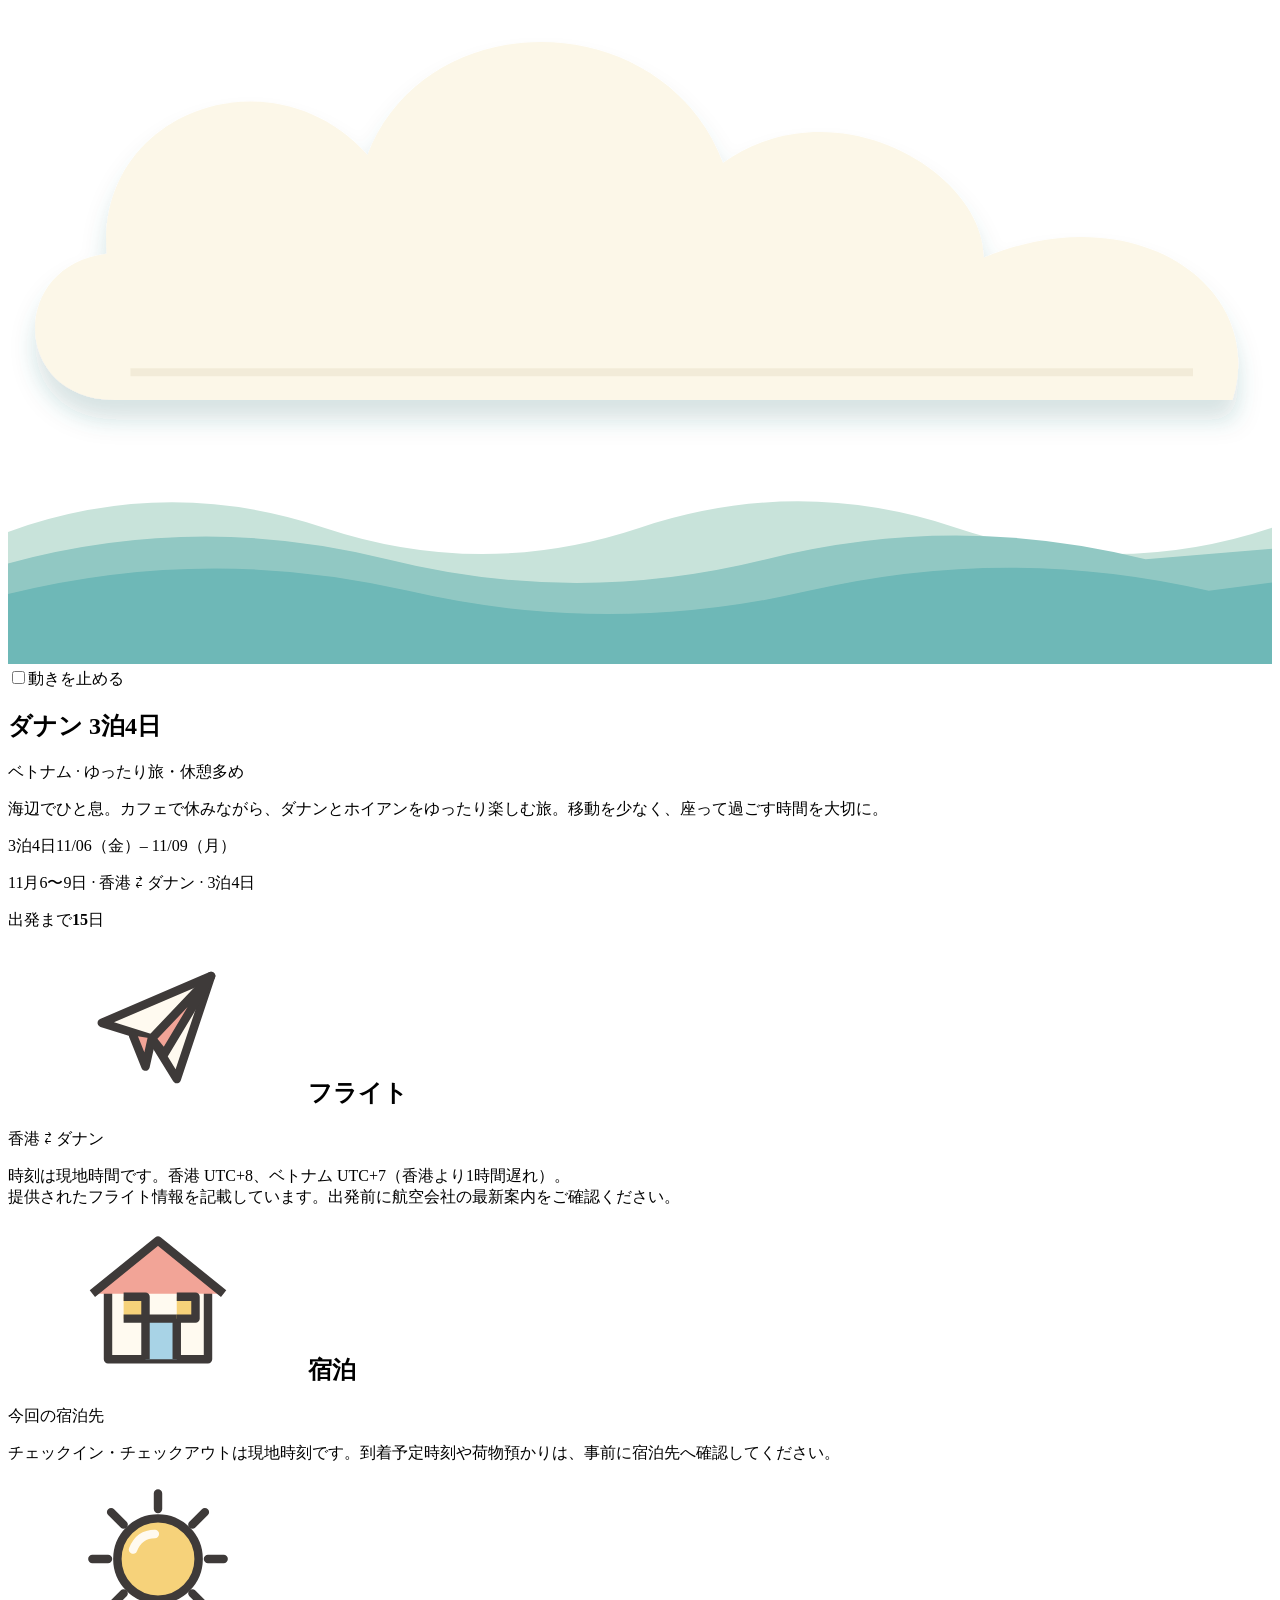
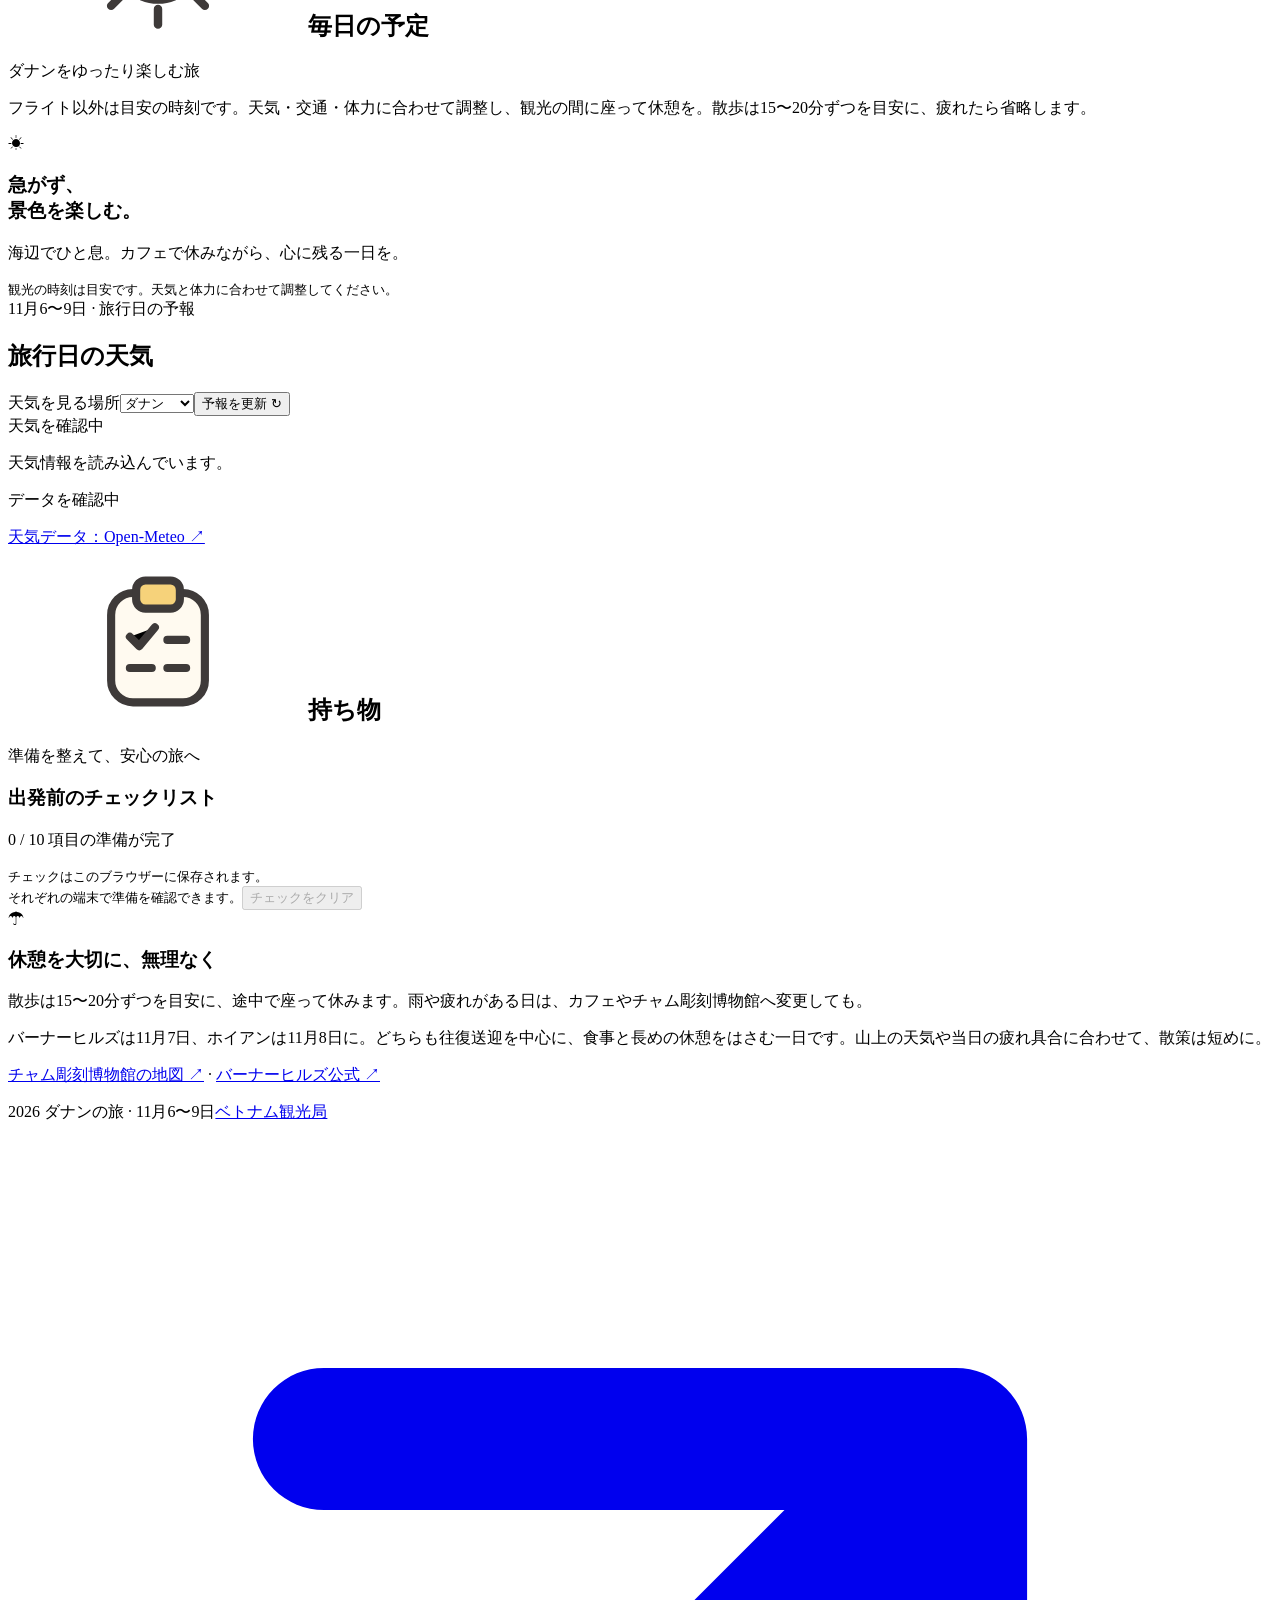
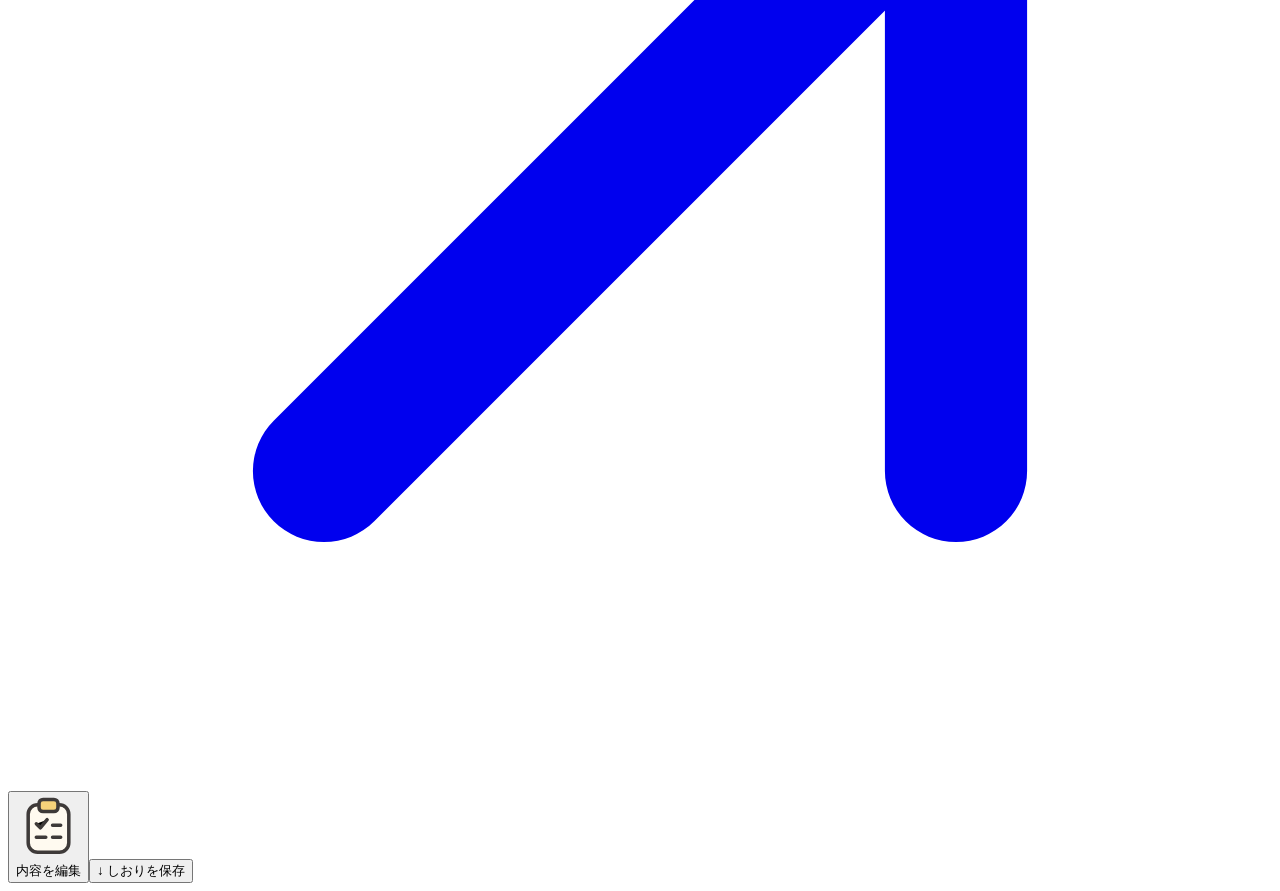
==== commit 6ab4e96c: "Improve elderly readability and animate trip-day weather" ====
--- a/src/template.html
+++ b/src/template.html
@@ -32,19 +32,17 @@
     <div class="sample-strip"><span id="sample-label">ダナンの旅のしおり。</span><span>急がず、景色を楽しむ旅へ。</span></div>
     <p id="storage-warning" class="storage-warning hidden" role="status">このブラウザーでは変更を保存できません。更新したしおりをHTMLでダウンロードしてください。</p>
     <section class="hero" aria-labelledby="trip-title">
-      <div class="hero-art paper-hero" id="hero-art" role="button" tabindex="0" aria-label="切り絵の海岸アニメーションを再生" title="クリックすると紙の雲と波が動きます"><img class="paper-cover" src="/* COVER_IMAGE */" width="1448" height="1086" alt="切り絵で描くダナンの海岸。金色のドラゴンブリッジ、緑の山々、ヤシの木、かご舟。"><svg class="paper-cloud one" viewBox="0 0 320 120" aria-hidden="true"><defs><filter id="paper-cloud-shadow-one" x="-15%" y="-25%" width="140%" height="160%"><feDropShadow dx="0" dy="5" stdDeviation="3" flood-color="#2e6967" flood-opacity=".19"/></filter></defs><path filter="url(#paper-cloud-shadow-one)" d="M27 102C1 102 0 68 25 65C22 29 67 13 91 40C106 1 166 2 181 42C209 22 247 44 247 66C285 50 319 73 310 102Z" fill="#fcf7e8"/><path d="M31 95H300" stroke="#e9e0c9" stroke-width="2" opacity=".5"/></svg><svg class="paper-cloud two" viewBox="0 0 320 120" aria-hidden="true"><defs><filter id="paper-cloud-shadow-two" x="-15%" y="-25%" width="140%" height="160%"><feDropShadow dx="0" dy="5" stdDeviation="3" flood-color="#2e6967" flood-opacity=".19"/></filter></defs><path filter="url(#paper-cloud-shadow-two)" d="M27 102C1 102 0 68 25 65C22 29 67 13 91 40C106 1 166 2 181 42C209 22 247 44 247 66C285 50 319 73 310 102Z" fill="#fcf7e8"/><path d="M31 95H300" stroke="#e9e0c9" stroke-width="2" opacity=".5"/></svg><svg class="paper-waves" viewBox="0 0 1200 180" preserveAspectRatio="none" aria-hidden="true"><path d="M0 54Q150 0 300 50T600 50T900 50T1200 50V180H0Z" fill="#c8e3da"/><path d="M0 84Q180 35 360 80T720 80T1080 80L1200 70V180H0Z" fill="#91c8c3"/><path d="M0 113Q190 66 380 110T760 110T1140 110L1200 102V180H0Z" fill="#6eb8b7"/></svg></div>
+      <div class="hero-art paper-hero" id="hero-art" role="button" tabindex="0" aria-label="切り絵の海岸アニメーションを再生" title="舟・鳥・波の動きを止める"><img class="paper-cover" src="/* COVER_IMAGE */" width="1448" height="1086" alt="切り絵で描くダナンの海岸。金色のドラゴンブリッジ、緑の山々、ヤシの木、かご舟。">/* HEADER_MOTION */<svg class="paper-cloud one" viewBox="0 0 320 120" aria-hidden="true"><defs><filter id="paper-cloud-shadow-one" x="-15%" y="-25%" width="140%" height="160%"><feDropShadow dx="0" dy="5" stdDeviation="3" flood-color="#2e6967" flood-opacity=".19"/></filter></defs><path filter="url(#paper-cloud-shadow-one)" d="M27 102C1 102 0 68 25 65C22 29 67 13 91 40C106 1 166 2 181 42C209 22 247 44 247 66C285 50 319 73 310 102Z" fill="#fcf7e8"/><path d="M31 95H300" stroke="#e9e0c9" stroke-width="2" opacity=".5"/></svg><svg class="paper-cloud two" viewBox="0 0 320 120" aria-hidden="true"><defs><filter id="paper-cloud-shadow-two" x="-15%" y="-25%" width="140%" height="160%"><feDropShadow dx="0" dy="5" stdDeviation="3" flood-color="#2e6967" flood-opacity=".19"/></filter></defs><path filter="url(#paper-cloud-shadow-two)" d="M27 102C1 102 0 68 25 65C22 29 67 13 91 40C106 1 166 2 181 42C209 22 247 44 247 66C285 50 319 73 310 102Z" fill="#fcf7e8"/><path d="M31 95H300" stroke="#e9e0c9" stroke-width="2" opacity=".5"/></svg><svg class="paper-waves" viewBox="0 0 1200 180" preserveAspectRatio="none" aria-hidden="true"><path d="M0 54Q150 0 300 50T600 50T900 50T1200 50V180H0Z" fill="#c8e3da"/><path d="M0 84Q180 35 360 80T720 80T1080 80L1200 70V180H0Z" fill="#91c8c3"/><path d="M0 113Q190 66 380 110T760 110T1140 110L1200 102V180H0Z" fill="#6eb8b7"/></svg></div>
       <div class="cover-motion-bar"><label><input id="motion-toggle" type="checkbox">動きを止める</label></div><div class="hero-top"><div class="hero-copy"><h1 id="trip-title">ダナン 3泊4日</h1><p class="eyebrow" id="trip-eyebrow">ベトナム · ゆったり旅・休憩多め</p><p class="hero-sub" id="trip-subtitle">海辺でひと息。カフェで休みながら、ダナンとホイアンをゆったり楽しむ旅。移動を少なく、座って過ごす時間を大切に。</p><div class="hero-foot"><div class="date-label"><span class="pill" id="trip-length">3泊4日</span><span id="trip-dates">11/06（金）– 11/09（月）</span></div><p class="trip-note" id="trip-note">11月6〜9日 · 香港 ⇄ ダナン · 3泊4日</p></div></div><div class="countdown" aria-label="出発まで"><span id="countdown-top">出発まで</span><strong id="countdown-number">15</strong><span id="countdown-bottom">日</span></div></div>
     </section>
     <section class="section" id="flights" aria-labelledby="flights-title"><div class="section-head"><h2 id="flights-title"><span class="section-icon" aria-hidden="true"><svg class="doodle-icon" aria-hidden="true"><use href="#doodle-plane"></use></svg></span>フライト</h2><span class="section-kicker">香港 ⇄ ダナン</span></div><div class="flights" id="flight-cards"></div><p class="transport-note">時刻は現地時間です。香港 UTC+8、ベトナム UTC+7（香港より1時間遅れ）。<br>提供されたフライト情報を記載しています。出発前に航空会社の最新案内をご確認ください。</p></section>
     <section class="section" id="accommodation" aria-labelledby="stays-title"><div class="section-head"><h2 id="stays-title"><span class="section-icon" style="background:var(--yellow)" aria-hidden="true"><svg class="doodle-icon" aria-hidden="true"><use href="#doodle-house"></use></svg></span>宿泊</h2><span class="section-kicker">今回の宿泊先</span></div><div class="hotel-grid" id="stay-cards"></div><p class="transport-note">チェックイン・チェックアウトは現地時刻です。到着予定時刻や荷物預かりは、事前に宿泊先へ確認してください。</p></section>
     <section class="section" id="itinerary" aria-labelledby="itinerary-title"><div class="section-head"><h2 id="itinerary-title"><span class="section-icon" style="background:var(--coral)" aria-hidden="true"><svg class="doodle-icon" aria-hidden="true"><use href="#doodle-sun"></use></svg></span>毎日の予定</h2><span class="section-kicker">ダナンをゆったり楽しむ旅</span></div><p class="transport-note itinerary-guidance">フライト以外は目安の時刻です。天気・交通・体力に合わせて調整し、観光の間に座って休憩を。散歩は15〜20分ずつを目安に、疲れたら省略します。</p><div class="days" id="day-tabs" role="tablist" aria-label="日付を選択"></div><div class="day-layout"><div id="day-panel" class="day-panel" role="tabpanel" tabindex="0" aria-labelledby="day-tab-0"></div><aside class="margin-note"><span class="note-star" aria-hidden="true">☀</span><h3>急がず、<br>景色を楽しむ。</h3><p>海辺でひと息。カフェで休みながら、心に残る一日を。</p><div class="little-rule"></div><small>観光の時刻は目安です。天気と体力に合わせて調整してください。</small></aside></div></section>
         <section id="weather" class="weather-section" aria-labelledby="weather-title"><div class="section-wrap">
-      <div class="section-heading"><div><span class="eyebrow">A LITTLE LOOK AT THE SKY</span><h2 id="weather-title">旅先の、空もよう。</h2></div><div class="weather-controls"><label class="select-wrap"><span class="sr-only">天気を見る場所</span><select id="weather-place"><option value="danang">ダナン</option><option value="hoian">ホイアン</option></select></label><button id="weather-refresh" class="button button-small" type="button">予報を更新 ↻</button></div></div>
-      <div class="weather-intro"><div><span class="status-chip" id="weather-mode">天気を確認中</span><p id="weather-summary" role="status">天気情報を読み込んでいます。</p></div><div id="weather-current" class="weather-current"></div></div>
+      <div class="section-heading"><div><span class="eyebrow">11月6〜9日 · 旅行日の予報</span><h2 id="weather-title">旅行日の天気</h2></div><div class="weather-controls"><label class="select-wrap"><span class="sr-only">天気を見る場所</span><select id="weather-place"><option value="danang">ダナン</option><option value="hoian">ホイアン</option></select></label><button id="weather-refresh" class="button button-small" type="button">予報を更新 ↻</button></div></div>
+      <div class="weather-intro"><div><span class="status-chip" id="weather-mode">天気を確認中</span><p id="weather-summary" role="status">天気情報を読み込んでいます。</p></div></div>
       <div id="weather-cards" class="weather-cards" aria-label="旅行日の天気"></div>
-      <div class="weather-seasonal paper-note" id="weather-seasonal"><div class="seasonal-art" aria-hidden="true"><svg><use href="#doodle-sun"/></svg><span class="paper-drop"></span></div><div><span class="tiny-label">11月の季節メモ · 日別予報ではありません</span><h3>雨の日も、のんびり過ごそう。</h3><p>11月は雨の多い時期。雨具と滑りにくい靴を用意して、ホイアンでは当日の道路や水位の情報に合わせて散策を短めに。</p><a class="text-link" href="https://vietnam.travel/things-to-do/weather-and-climate-vietnam" target="_blank" rel="noopener noreferrer">ベトナム観光局の季節情報 ↗</a></div></div>
-      <details class="nearby-weather" open><summary><span id="weather-nearby-heading">直近の予報を見る</span><span aria-hidden="true">＋</span></summary><div id="weather-nearby" class="weather-nearby"></div></details>
-      <div class="weather-footnote"><p id="weather-updated">データを確認中</p><a href="https://open-meteo.com/" target="_blank" rel="noopener noreferrer">Weather data by Open-Meteo ↗</a></div>
+      <div class="weather-footnote"><p id="weather-updated">データを確認中</p><a href="https://open-meteo.com/" target="_blank" rel="noopener noreferrer">天気データ：Open-Meteo ↗</a></div>
     </div></section>
     <section class="section" id="prepare" aria-labelledby="prepare-title"><div class="section-head"><h2 id="prepare-title"><span class="section-icon" style="background:var(--green)" aria-hidden="true"><svg class="doodle-icon" aria-hidden="true"><use href="#doodle-list"></use></svg></span>持ち物</h2><span class="section-kicker">準備を整えて、安心の旅へ</span></div><div class="prepare-grid"><div class="paper-card"><h3>出発前のチェックリスト</h3><p class="check-progress" id="check-progress" aria-live="polite">0 / 10 項目の準備が完了</p><ul class="checklist" id="checklist"></ul><div class="check-bottom"><small>チェックはこのブラウザーに保存されます。<br>それぞれの端末で準備を確認できます。</small><button type="button" class="text-button" id="reset-checks" disabled="">チェックをクリア</button></div></div><div class="paper-card reminder-card"><span class="section-icon" style="background:var(--yellow)" aria-hidden="true">☂</span><h3>休憩を大切に、無理なく</h3><p>散歩は15〜20分ずつを目安に、途中で座って休みます。雨や疲れがある日は、カフェやチャム彫刻博物館へ変更しても。</p><p>バーナーヒルズは11月7日、ホイアンは11月8日に。どちらも往復送迎を中心に、食事と長めの休憩をはさむ一日です。山上の天気や当日の疲れ具合に合わせて、散策は短めに。</p><p><a href="https://www.google.com/maps/search/?api=1&amp;query=Da+Nang+Museum+of+Cham+Sculpture" target="_blank" rel="noopener noreferrer">チャム彫刻博物館の地図 ↗</a> · <a href="https://sunworld.vn/en/banahills" target="_blank" rel="noopener noreferrer">バーナーヒルズ公式 ↗</a></p></div></div></section>
   </main>
@@ -54,7 +52,7 @@
       <button id="editor-appearance-tab" type="button" role="tab" aria-selected="false" aria-controls="editor-appearance-panel" tabindex="-1">文字と配色</button>
     </div><div id="editor-content-panel" role="tabpanel" aria-labelledby="editor-content-tab"><div class="field"><label for="edit-title">しおりのタイトル</label><input id="edit-title" maxlength="80" required=""></div><div class="field"><label for="edit-subtitle">旅の紹介</label><textarea id="edit-subtitle" rows="2" maxlength="300"></textarea></div><div class="editor-row"><div class="field"><label for="edit-start">出発日</label><input id="edit-start" type="date" min="2000-01-01" max="2100-12-31" required=""></div><div class="field"><label for="edit-eyebrow">タイトルの上の短い見出し</label><input id="edit-eyebrow" maxlength="80"></div></div><div class="field"><label for="edit-note">旅のメモ</label><input id="edit-note" maxlength="120"></div><label class="check-label"><input id="edit-sample" type="checkbox"><span>「サンプルのしおり」と表示する</span></label>
     <details open=""><summary>毎日の予定</summary><div class="day-edit-tools"><select id="edit-day" aria-label="編集する日を選択"></select><button class="button small quiet" id="add-day" type="button">＋ 1日追加</button><button class="button small quiet" id="remove-day" type="button">－ 1日削除</button></div><div class="field"><label for="edit-day-title">この日のテーマ</label><input id="edit-day-title" maxlength="100" required=""></div><input type="hidden" id="edit-day-note"><div class="field"><label for="edit-stops">予定を1行に1件ずつ入力</label><textarea id="edit-stops" rows="7" spellcheck="false"></textarea><small>書式：<strong>時刻 | 種類 | 見出し | メモ | 地図リンク</strong><br>種類：walk 散歩、food 食事、train 移動、plan 観光、other その他。メモとリンクは空欄可。時刻は「未定」でも入力できます。<br>例：09:00 | food | 朝食 | ゆっくり食事を</small></div></details>
-    <details><summary>フライト情報</summary><div id="flight-editor"></div><p class="note" style="font-size:12px;line-height:1.7">フライト情報は手入力です。運航状況は自動更新されません。</p></details>
+    <details><summary>フライト情報</summary><div id="flight-editor"></div><p class="note" style="font-size:18px;line-height:1.8">フライト情報は手入力です。運航状況は自動更新されません。</p></details>
     <details><summary>チェックリストと宿泊情報</summary><div class="field"><label for="edit-checklist">持ち物を1行に1件ずつ入力</label><textarea id="edit-checklist" rows="5"></textarea></div><div class="field"><label for="edit-stays">宿泊先を1行に1件ずつ入力</label><textarea id="edit-stays" rows="4"></textarea><small>書式：<strong>宿泊期間・ラベル | 宿泊先名 | 住所 | 電話 | メモ | 地図リンク</strong>。最後の項目は空欄でもかまいません。</small></div></details>
     </div>
     <section id="editor-appearance-panel" class="hidden" role="tabpanel" aria-labelledby="editor-appearance-tab">
@@ -62,7 +60,7 @@
       <div class="field"><label for="style-target">調整する項目</label><select id="style-target"><option value="hero">メインタイトル</option><option value="eyebrow">旅の短い見出し</option><option value="tripDate">旅行日程</option><option value="navigation">上部メニュー</option><option value="sections">セクション見出し</option><option value="hotel">宿泊先名</option><option value="checkTitle">チェックリストの見出し</option><option value="dayTitle">各日の見出し</option><option value="dates">日付タブ</option><option value="stopTitle">予定の見出し</option><option value="notes">本文とメモ</option><option value="flightTime">フライトの発着時刻</option><option value="timelineTime">予定の時刻</option><option value="countdownNumber">カウントダウンの数字</option><option value="countdownText">カウントダウンの説明</option><option value="checkItems">持ち物の項目</option><option value="labels">小さな文字とラベル</option><option value="links">リンクと電話番号</option></select><p class="style-scope" id="style-scope"></p></div>
       <div class="style-preview-card"><span class="style-preview-label">プレビュー</span><div id="style-preview" class="style-preview"></div></div>
       <div class="style-controls">
-        <div class="field"><label for="style-size">文字サイズ（px）</label><div class="style-size-controls"><input id="style-size-range" type="range" min="8" max="64" step="1" aria-label="ドラッグして文字サイズを調整"><input id="style-size" type="number" min="8" max="64" step="1" inputmode="numeric"></div><small>8〜64pxで調整できます。変更しない項目は元のサイズを保ちます。</small></div>
+        <div class="field"><label for="style-size">文字サイズ（px）</label><div class="style-size-controls"><input id="style-size-range" type="range" min="18" max="64" step="1" aria-label="ドラッグして文字サイズを調整"><input id="style-size" type="number" min="18" max="64" step="1" inputmode="numeric"></div><small>18〜64pxで調整できます。変更しない項目は元のサイズを保ちます。</small></div>
         <div class="field"><label for="style-color">文字色</label><div class="style-color-controls"><input id="style-color" type="color"><input id="style-color-hex" type="text" pattern="#[0-9a-fA-F]{6}" maxlength="7" spellcheck="false" aria-label="文字色のカラーコード"></div><div id="style-palette" class="style-palette" aria-label="カラーパレット"><button class="style-swatch" type="button" data-color="#3E3A39" aria-label="チャコール #3E3A39" title="チャコール #3E3A39" style="--swatch: #3E3A39;"></button><button class="style-swatch" type="button" data-color="#807B73" aria-label="ウォームグレー #807B73" title="ウォームグレー #807B73" style="--swatch: #807B73;"></button><button class="style-swatch" type="button" data-color="#F2A497" aria-label="コーラルピンク #F2A497" title="コーラルピンク #F2A497" style="--swatch: #F2A497;"></button><button class="style-swatch" type="button" data-color="#F6D27A" aria-label="山吹色 #F6D27A" title="山吹色 #F6D27A" style="--swatch: #F6D27A;"></button><button class="style-swatch" type="button" data-color="#A8D3E6" aria-label="水色 #A8D3E6" title="水色 #A8D3E6" style="--swatch: #A8D3E6;"></button><button class="style-swatch" type="button" data-color="#B9DAA5" aria-label="若竹色 #B9DAA5" title="若竹色 #B9DAA5" style="--swatch: #B9DAA5;"></button></div></div>
         <div class="field"><label class="style-bold-label" for="style-bold"><input id="style-bold" type="checkbox"><span>太字</span></label></div>
       </div>
@@ -192,78 +190,94 @@
   <script type="application/json" id="appearance-data">
 {
   "hero": {
-    "size": 29,
-    "color": "#000000",
-    "bold": false
+    "size": 36,
+    "color": "#182C2B",
+    "bold": true
   },
   "eyebrow": {
-    "size": 14
+    "size": 18,
+    "color": "#182C2B",
+    "bold": false
   },
   "tripDate": {
-    "size": 20,
-    "color": "#000000",
-    "bold": false
+    "size": 22,
+    "color": "#182C2B",
+    "bold": true
   },
   "navigation": {
-    "color": "#000000",
-    "bold": false
+    "size": 18,
+    "color": "#182C2B",
+    "bold": true
   },
   "sections": {
-    "color": "#000000",
-    "size": 26
+    "size": 32,
+    "color": "#182C2B",
+    "bold": true
   },
   "hotel": {
+    "size": 26,
+    "color": "#182C2B",
+    "bold": true
+  },
+  "checkTitle": {
+    "size": 24,
+    "color": "#182C2B",
+    "bold": true
+  },
+  "dayTitle": {
+    "size": 26,
+    "color": "#182C2B",
+    "bold": true
+  },
+  "dates": {
+    "size": 20,
+    "color": "#182C2B",
+    "bold": true
+  },
+  "stopTitle": {
+    "size": 24,
+    "color": "#182C2B",
+    "bold": true
+  },
+  "notes": {
+    "size": 20,
+    "color": "#263F3D",
+    "bold": false
+  },
+  "flightTime": {
+    "size": 40,
+    "color": "#182C2B",
+    "bold": true
+  },
+  "timelineTime": {
+    "size": 20,
+    "color": "#182C2B",
+    "bold": true
+  },
+  "countdownNumber": {
+    "size": 46,
+    "color": "#182C2B",
+    "bold": true
+  },
+  "countdownText": {
+    "size": 20,
+    "color": "#182C2B",
+    "bold": false
+  },
+  "checkItems": {
+    "size": 20,
+    "color": "#182C2B",
+    "bold": false
+  },
+  "labels": {
     "size": 18,
-    "color": "#000000",
-    "bold": false
-  },
-  "checkTitle": {
-    "color": "#000000",
-    "bold": false
-  },
-  "dayTitle": {
-    "size": 23,
-    "bold": false
-  },
-  "dates": {
-    "color": "#000000",
-    "bold": true
-  },
-  "stopTitle": {
-    "size": 18,
-    "color": "#000000",
-    "bold": false
-  },
-  "notes": {
-    "size": 15,
-    "color": "#2E2E2E",
-    "bold": false
-  },
-  "flightTime": {
-    "color": "#000000",
-    "bold": false
-  },
-  "timelineTime": {
-    "size": 15,
-    "color": "#000000",
-    "bold": false
-  },
-  "countdownNumber": {
-    "size": 39,
-    "color": "#000000",
-    "bold": true
-  },
-  "checkItems": {
-    "size": 16,
-    "color": "#000000",
-    "bold": false
-  },
-  "labels": {
-    "size": 14,
-    "color": "#3E3A39"
-  },
-  "countdownText": {
-    "size": 17
+    "color": "#182C2B",
+    "bold": false
+  },
+  "links": {
+    "size": 20,
+    "color": "#182C2B",
+    "bold": false
   }
 }
 </script>
